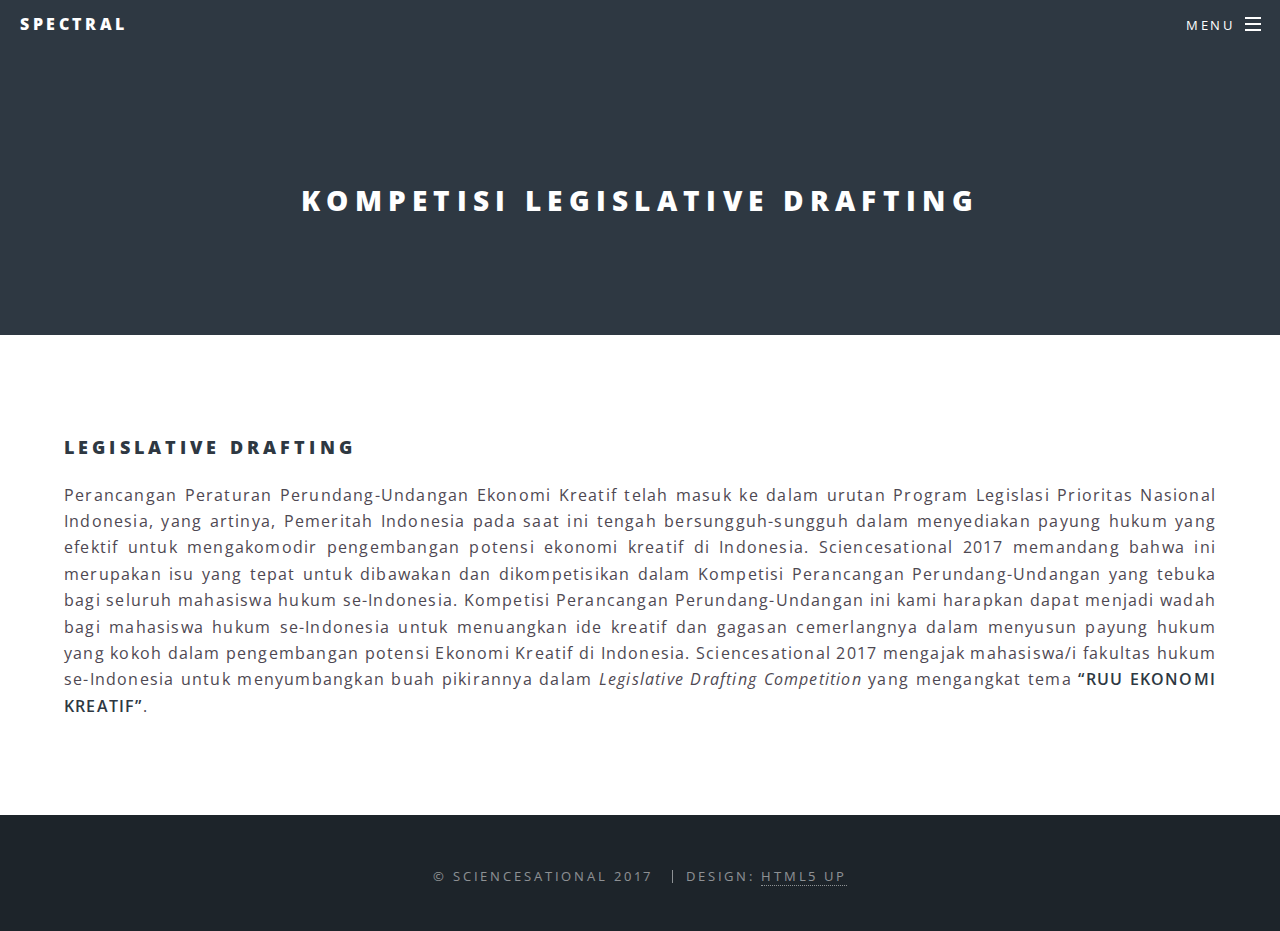
==== kompetisi-1.html @ 20a07da8 "add new" ====
<!DOCTYPE HTML>
<!--
	Spectral by HTML5 UP
	html5up.net | @ajlkn
	Free for personal and commercial use under the CCA 3.0 license (html5up.net/license)
-->
<html>
	<head>
		<title>Generic - Spectral by HTML5 UP</title>
		<meta charset="utf-8" />
		<meta name="viewport" content="width=device-width, initial-scale=1" />
		<!--[if lte IE 8]><script src="assets/js/ie/html5shiv.js"></script><![endif]-->
		<link rel="stylesheet" href="assets/css/main.css" />
		<!--[if lte IE 8]><link rel="stylesheet" href="assets/css/ie8.css" /><![endif]-->
		<!--[if lte IE 9]><link rel="stylesheet" href="assets/css/ie9.css" /><![endif]-->
	</head>
	<body>

		<!-- Page Wrapper -->
			<div id="page-wrapper">

				<!-- Header -->
					<header id="header">
						<h1><a href="index.html">Spectral</a></h1>
						<nav id="nav">
							<ul>
								<li class="special">
									<a href="#menu" class="menuToggle"><span>Menu</span></a>
									<div id="menu">
										<ul>
											<li><a href="index.html">HOME</a></li>
											<li><a href="kompetisi-1.html">LEGISLATIVE DRAFTING COMPETITION</a></li>
											<li><a href="kompetisi-1.html">KOMPETISI KARYA TULIS ILMIAH</a></li>
											<li><a href="seminar.html">SEMINAR HUKUM NASIONAL</a></li>
											<li><a href="registrasi.html">REGISTRATION</a></li>
											
										</ul>
									</div>
								</li>
							</ul>
						</nav>
					</header>

				<!-- Main -->
					<article id="mainKomp1">
						<header>
							<h2>KOMPETISI LEGISLATIVE DRAFTING</h2>
						</header>
						<section class="wrapper style5">
							<div class="inner">

								<h3>LEGISLATIVE DRAFTING</h3>
								<p align="justify">
									Perancangan Peraturan Perundang-Undangan Ekonomi Kreatif telah masuk ke dalam urutan Program Legislasi Prioritas Nasional Indonesia, yang artinya, Pemeritah Indonesia pada saat ini tengah bersungguh-sungguh dalam menyediakan payung hukum yang efektif untuk mengakomodir pengembangan potensi ekonomi kreatif di Indonesia. Sciencesational 2017 memandang bahwa ini merupakan isu yang tepat untuk dibawakan dan dikompetisikan dalam Kompetisi Perancangan Perundang-Undangan yang tebuka bagi seluruh mahasiswa hukum se-Indonesia. Kompetisi Perancangan Perundang-Undangan ini kami harapkan dapat menjadi wadah bagi mahasiswa hukum se-Indonesia untuk menuangkan ide kreatif dan gagasan cemerlangnya dalam menyusun payung hukum yang kokoh dalam pengembangan potensi Ekonomi Kreatif di Indonesia. Sciencesational 2017 mengajak mahasiswa/i fakultas hukum se-Indonesia untuk menyumbangkan buah pikirannya dalam <i>Legislative Drafting Competition</i> yang mengangkat tema <strong>“RUU EKONOMI KREATIF”</strong>.
								</p>

							
							</div>
						</section>
					</article>

				<!-- Footer -->
					<footer id="footer">
						<ul class="copyright">
							<li>&copy; SCIENCESATIONAL 2017</li>
							<li>Design: <a href="http://html5up.net">HTML5 UP</a></li>
						</ul>
					</footer>

			</div>

		<!-- Scripts -->
			<script src="assets/js/jquery.min.js"></script>
			<script src="assets/js/jquery.scrollex.min.js"></script>
			<script src="assets/js/jquery.scrolly.min.js"></script>
			<script src="assets/js/skel.min.js"></script>
			<script src="assets/js/util.js"></script>
			<!--[if lte IE 8]><script src="assets/js/ie/respond.min.js"></script><![endif]-->
			<script src="assets/js/main.js"></script>

	</body>
</html>
---- assets/css/main.css ----
@import url(font-awesome.min.css);
@import url("https://fonts.googleapis.com/css?family=Open+Sans:400,400italic,600,600italic,800,800italic");

/*
	Spectral by HTML5 UP
	html5up.net | @ajlkn
	Free for personal and commercial use under the CCA 3.0 license (html5up.net/license)
*/

/* Reset */

	html, body, div, span, applet, object, iframe, h1, h2, h3, h4, h5, h6, p, blockquote, pre, a, abbr, acronym, address, big, cite, code, del, dfn, em, img, ins, kbd, q, s, samp, small, strike, strong, sub, sup, tt, var, b, u, i, center, dl, dt, dd, ol, ul, li, fieldset, form, label, legend, table, caption, tbody, tfoot, thead, tr, th, td, article, aside, canvas, details, embed, figure, figcaption, footer, header, hgroup, menu, nav, output, ruby, section, summary, time, mark, audio, video {
		margin: 0;
		padding: 0;
		border: 0;
		font-size: 100%;
		font: inherit;
		vertical-align: baseline;
	}

	article, aside, details, figcaption, figure, footer, header, hgroup, menu, nav, section {
		display: block;
	}

	body {
		line-height: 1;
	}

	ol, ul {
		list-style: none;
	}

	blockquote, q {
		quotes: none;
	}

	blockquote:before, blockquote:after, q:before, q:after {
		content: '';
		content: none;
	}

	table {
		border-collapse: collapse;
		border-spacing: 0;
	}

	body {
		-webkit-text-size-adjust: none;
	}

/* Box Model */

	*, *:before, *:after {
		-moz-box-sizing: border-box;
		-webkit-box-sizing: border-box;
		box-sizing: border-box;
	}

/* Grid */

	.row {
		border-bottom: solid 1px transparent;
		-moz-box-sizing: border-box;
		-webkit-box-sizing: border-box;
		box-sizing: border-box;
	}

	.row > * {
		float: left;
		-moz-box-sizing: border-box;
		-webkit-box-sizing: border-box;
		box-sizing: border-box;
	}

	.row:after, .row:before {
		content: '';
		display: block;
		clear: both;
		height: 0;
	}

	.row.uniform > * > :first-child {
		margin-top: 0;
	}

	.row.uniform > * > :last-child {
		margin-bottom: 0;
	}

	.row.\30 \25 > * {
		padding: 0 0 0 0em;
	}

	.row.\30 \25 {
		margin: 0 0 -1px 0em;
	}

	.row.uniform.\30 \25 > * {
		padding: 0em 0 0 0em;
	}

	.row.uniform.\30 \25 {
		margin: 0em 0 -1px 0em;
	}

	.row > * {
		padding: 0 0 0 1.5em;
	}

	.row {
		margin: 0 0 -1px -1.5em;
	}

	.row.uniform > * {
		padding: 1.5em 0 0 1.5em;
	}

	.row.uniform {
		margin: -1.5em 0 -1px -1.5em;
	}

	.row.\32 00\25 > * {
		padding: 0 0 0 3em;
	}

	.row.\32 00\25 {
		margin: 0 0 -1px -3em;
	}

	.row.uniform.\32 00\25 > * {
		padding: 3em 0 0 3em;
	}

	.row.uniform.\32 00\25 {
		margin: -3em 0 -1px -3em;
	}

	.row.\31 50\25 > * {
		padding: 0 0 0 2.25em;
	}

	.row.\31 50\25 {
		margin: 0 0 -1px -2.25em;
	}

	.row.uniform.\31 50\25 > * {
		padding: 2.25em 0 0 2.25em;
	}

	.row.uniform.\31 50\25 {
		margin: -2.25em 0 -1px -2.25em;
	}

	.row.\35 0\25 > * {
		padding: 0 0 0 0.75em;
	}

	.row.\35 0\25 {
		margin: 0 0 -1px -0.75em;
	}

	.row.uniform.\35 0\25 > * {
		padding: 0.75em 0 0 0.75em;
	}

	.row.uniform.\35 0\25 {
		margin: -0.75em 0 -1px -0.75em;
	}

	.row.\32 5\25 > * {
		padding: 0 0 0 0.375em;
	}

	.row.\32 5\25 {
		margin: 0 0 -1px -0.375em;
	}

	.row.uniform.\32 5\25 > * {
		padding: 0.375em 0 0 0.375em;
	}

	.row.uniform.\32 5\25 {
		margin: -0.375em 0 -1px -0.375em;
	}

	.\31 2u, .\31 2u\24 {
		width: 100%;
		clear: none;
		margin-left: 0;
	}

	.\31 1u, .\31 1u\24 {
		width: 91.6666666667%;
		clear: none;
		margin-left: 0;
	}

	.\31 0u, .\31 0u\24 {
		width: 83.3333333333%;
		clear: none;
		margin-left: 0;
	}

	.\39 u, .\39 u\24 {
		width: 75%;
		clear: none;
		margin-left: 0;
	}

	.\38 u, .\38 u\24 {
		width: 66.6666666667%;
		clear: none;
		margin-left: 0;
	}

	.\37 u, .\37 u\24 {
		width: 58.3333333333%;
		clear: none;
		margin-left: 0;
	}

	.\36 u, .\36 u\24 {
		width: 50%;
		clear: none;
		margin-left: 0;
	}

	.\35 u, .\35 u\24 {
		width: 41.6666666667%;
		clear: none;
		margin-left: 0;
	}

	.\34 u, .\34 u\24 {
		width: 33.3333333333%;
		clear: none;
		margin-left: 0;
	}

	.\33 u, .\33 u\24 {
		width: 25%;
		clear: none;
		margin-left: 0;
	}

	.\32 u, .\32 u\24 {
		width: 16.6666666667%;
		clear: none;
		margin-left: 0;
	}

	.\31 u, .\31 u\24 {
		width: 8.3333333333%;
		clear: none;
		margin-left: 0;
	}

	.\31 2u\24 + *,
	.\31 1u\24 + *,
	.\31 0u\24 + *,
	.\39 u\24 + *,
	.\38 u\24 + *,
	.\37 u\24 + *,
	.\36 u\24 + *,
	.\35 u\24 + *,
	.\34 u\24 + *,
	.\33 u\24 + *,
	.\32 u\24 + *,
	.\31 u\24 + * {
		clear: left;
	}

	.\-11u {
		margin-left: 91.66667%;
	}

	.\-10u {
		margin-left: 83.33333%;
	}

	.\-9u {
		margin-left: 75%;
	}

	.\-8u {
		margin-left: 66.66667%;
	}

	.\-7u {
		margin-left: 58.33333%;
	}

	.\-6u {
		margin-left: 50%;
	}

	.\-5u {
		margin-left: 41.66667%;
	}

	.\-4u {
		margin-left: 33.33333%;
	}

	.\-3u {
		margin-left: 25%;
	}

	.\-2u {
		margin-left: 16.66667%;
	}

	.\-1u {
		margin-left: 8.33333%;
	}

	@media screen and (max-width: 1680px) {

		.row > * {
			padding: 0 0 0 1.5em;
		}

		.row {
			margin: 0 0 -1px -1.5em;
		}

		.row.uniform > * {
			padding: 1.5em 0 0 1.5em;
		}

		.row.uniform {
			margin: -1.5em 0 -1px -1.5em;
		}

		.row.\32 00\25 > * {
			padding: 0 0 0 3em;
		}

		.row.\32 00\25 {
			margin: 0 0 -1px -3em;
		}

		.row.uniform.\32 00\25 > * {
			padding: 3em 0 0 3em;
		}

		.row.uniform.\32 00\25 {
			margin: -3em 0 -1px -3em;
		}

		.row.\31 50\25 > * {
			padding: 0 0 0 2.25em;
		}

		.row.\31 50\25 {
			margin: 0 0 -1px -2.25em;
		}

		.row.uniform.\31 50\25 > * {
			padding: 2.25em 0 0 2.25em;
		}

		.row.uniform.\31 50\25 {
			margin: -2.25em 0 -1px -2.25em;
		}

		.row.\35 0\25 > * {
			padding: 0 0 0 0.75em;
		}

		.row.\35 0\25 {
			margin: 0 0 -1px -0.75em;
		}

		.row.uniform.\35 0\25 > * {
			padding: 0.75em 0 0 0.75em;
		}

		.row.uniform.\35 0\25 {
			margin: -0.75em 0 -1px -0.75em;
		}

		.row.\32 5\25 > * {
			padding: 0 0 0 0.375em;
		}

		.row.\32 5\25 {
			margin: 0 0 -1px -0.375em;
		}

		.row.uniform.\32 5\25 > * {
			padding: 0.375em 0 0 0.375em;
		}

		.row.uniform.\32 5\25 {
			margin: -0.375em 0 -1px -0.375em;
		}

		.\31 2u\28xlarge\29, .\31 2u\24\28xlarge\29 {
			width: 100%;
			clear: none;
			margin-left: 0;
		}

		.\31 1u\28xlarge\29, .\31 1u\24\28xlarge\29 {
			width: 91.6666666667%;
			clear: none;
			margin-left: 0;
		}

		.\31 0u\28xlarge\29, .\31 0u\24\28xlarge\29 {
			width: 83.3333333333%;
			clear: none;
			margin-left: 0;
		}

		.\39 u\28xlarge\29, .\39 u\24\28xlarge\29 {
			width: 75%;
			clear: none;
			margin-left: 0;
		}

		.\38 u\28xlarge\29, .\38 u\24\28xlarge\29 {
			width: 66.6666666667%;
			clear: none;
			margin-left: 0;
		}

		.\37 u\28xlarge\29, .\37 u\24\28xlarge\29 {
			width: 58.3333333333%;
			clear: none;
			margin-left: 0;
		}

		.\36 u\28xlarge\29, .\36 u\24\28xlarge\29 {
			width: 50%;
			clear: none;
			margin-left: 0;
		}

		.\35 u\28xlarge\29, .\35 u\24\28xlarge\29 {
			width: 41.6666666667%;
			clear: none;
			margin-left: 0;
		}

		.\34 u\28xlarge\29, .\34 u\24\28xlarge\29 {
			width: 33.3333333333%;
			clear: none;
			margin-left: 0;
		}

		.\33 u\28xlarge\29, .\33 u\24\28xlarge\29 {
			width: 25%;
			clear: none;
			margin-left: 0;
		}

		.\32 u\28xlarge\29, .\32 u\24\28xlarge\29 {
			width: 16.6666666667%;
			clear: none;
			margin-left: 0;
		}

		.\31 u\28xlarge\29, .\31 u\24\28xlarge\29 {
			width: 8.3333333333%;
			clear: none;
			margin-left: 0;
		}

		.\31 2u\24\28xlarge\29 + *,
		.\31 1u\24\28xlarge\29 + *,
		.\31 0u\24\28xlarge\29 + *,
		.\39 u\24\28xlarge\29 + *,
		.\38 u\24\28xlarge\29 + *,
		.\37 u\24\28xlarge\29 + *,
		.\36 u\24\28xlarge\29 + *,
		.\35 u\24\28xlarge\29 + *,
		.\34 u\24\28xlarge\29 + *,
		.\33 u\24\28xlarge\29 + *,
		.\32 u\24\28xlarge\29 + *,
		.\31 u\24\28xlarge\29 + * {
			clear: left;
		}

		.\-11u\28xlarge\29 {
			margin-left: 91.66667%;
		}

		.\-10u\28xlarge\29 {
			margin-left: 83.33333%;
		}

		.\-9u\28xlarge\29 {
			margin-left: 75%;
		}

		.\-8u\28xlarge\29 {
			margin-left: 66.66667%;
		}

		.\-7u\28xlarge\29 {
			margin-left: 58.33333%;
		}

		.\-6u\28xlarge\29 {
			margin-left: 50%;
		}

		.\-5u\28xlarge\29 {
			margin-left: 41.66667%;
		}

		.\-4u\28xlarge\29 {
			margin-left: 33.33333%;
		}

		.\-3u\28xlarge\29 {
			margin-left: 25%;
		}

		.\-2u\28xlarge\29 {
			margin-left: 16.66667%;
		}

		.\-1u\28xlarge\29 {
			margin-left: 8.33333%;
		}

	}

	@media screen and (max-width: 1280px) {

		.row > * {
			padding: 0 0 0 1.5em;
		}

		.row {
			margin: 0 0 -1px -1.5em;
		}

		.row.uniform > * {
			padding: 1.5em 0 0 1.5em;
		}

		.row.uniform {
			margin: -1.5em 0 -1px -1.5em;
		}

		.row.\32 00\25 > * {
			padding: 0 0 0 3em;
		}

		.row.\32 00\25 {
			margin: 0 0 -1px -3em;
		}

		.row.uniform.\32 00\25 > * {
			padding: 3em 0 0 3em;
		}

		.row.uniform.\32 00\25 {
			margin: -3em 0 -1px -3em;
		}

		.row.\31 50\25 > * {
			padding: 0 0 0 2.25em;
		}

		.row.\31 50\25 {
			margin: 0 0 -1px -2.25em;
		}

		.row.uniform.\31 50\25 > * {
			padding: 2.25em 0 0 2.25em;
		}

		.row.uniform.\31 50\25 {
			margin: -2.25em 0 -1px -2.25em;
		}

		.row.\35 0\25 > * {
			padding: 0 0 0 0.75em;
		}

		.row.\35 0\25 {
			margin: 0 0 -1px -0.75em;
		}

		.row.uniform.\35 0\25 > * {
			padding: 0.75em 0 0 0.75em;
		}

		.row.uniform.\35 0\25 {
			margin: -0.75em 0 -1px -0.75em;
		}

		.row.\32 5\25 > * {
			padding: 0 0 0 0.375em;
		}

		.row.\32 5\25 {
			margin: 0 0 -1px -0.375em;
		}

		.row.uniform.\32 5\25 > * {
			padding: 0.375em 0 0 0.375em;
		}

		.row.uniform.\32 5\25 {
			margin: -0.375em 0 -1px -0.375em;
		}

		.\31 2u\28large\29, .\31 2u\24\28large\29 {
			width: 100%;
			clear: none;
			margin-left: 0;
		}

		.\31 1u\28large\29, .\31 1u\24\28large\29 {
			width: 91.6666666667%;
			clear: none;
			margin-left: 0;
		}

		.\31 0u\28large\29, .\31 0u\24\28large\29 {
			width: 83.3333333333%;
			clear: none;
			margin-left: 0;
		}

		.\39 u\28large\29, .\39 u\24\28large\29 {
			width: 75%;
			clear: none;
			margin-left: 0;
		}

		.\38 u\28large\29, .\38 u\24\28large\29 {
			width: 66.6666666667%;
			clear: none;
			margin-left: 0;
		}

		.\37 u\28large\29, .\37 u\24\28large\29 {
			width: 58.3333333333%;
			clear: none;
			margin-left: 0;
		}

		.\36 u\28large\29, .\36 u\24\28large\29 {
			width: 50%;
			clear: none;
			margin-left: 0;
		}

		.\35 u\28large\29, .\35 u\24\28large\29 {
			width: 41.6666666667%;
			clear: none;
			margin-left: 0;
		}

		.\34 u\28large\29, .\34 u\24\28large\29 {
			width: 33.3333333333%;
			clear: none;
			margin-left: 0;
		}

		.\33 u\28large\29, .\33 u\24\28large\29 {
			width: 25%;
			clear: none;
			margin-left: 0;
		}

		.\32 u\28large\29, .\32 u\24\28large\29 {
			width: 16.6666666667%;
			clear: none;
			margin-left: 0;
		}

		.\31 u\28large\29, .\31 u\24\28large\29 {
			width: 8.3333333333%;
			clear: none;
			margin-left: 0;
		}

		.\31 2u\24\28large\29 + *,
		.\31 1u\24\28large\29 + *,
		.\31 0u\24\28large\29 + *,
		.\39 u\24\28large\29 + *,
		.\38 u\24\28large\29 + *,
		.\37 u\24\28large\29 + *,
		.\36 u\24\28large\29 + *,
		.\35 u\24\28large\29 + *,
		.\34 u\24\28large\29 + *,
		.\33 u\24\28large\29 + *,
		.\32 u\24\28large\29 + *,
		.\31 u\24\28large\29 + * {
			clear: left;
		}

		.\-11u\28large\29 {
			margin-left: 91.66667%;
		}

		.\-10u\28large\29 {
			margin-left: 83.33333%;
		}

		.\-9u\28large\29 {
			margin-left: 75%;
		}

		.\-8u\28large\29 {
			margin-left: 66.66667%;
		}

		.\-7u\28large\29 {
			margin-left: 58.33333%;
		}

		.\-6u\28large\29 {
			margin-left: 50%;
		}

		.\-5u\28large\29 {
			margin-left: 41.66667%;
		}

		.\-4u\28large\29 {
			margin-left: 33.33333%;
		}

		.\-3u\28large\29 {
			margin-left: 25%;
		}

		.\-2u\28large\29 {
			margin-left: 16.66667%;
		}

		.\-1u\28large\29 {
			margin-left: 8.33333%;
		}

	}

	@media screen and (max-width: 980px) {

		.row > * {
			padding: 0 0 0 1.5em;
		}

		.row {
			margin: 0 0 -1px -1.5em;
		}

		.row.uniform > * {
			padding: 1.5em 0 0 1.5em;
		}

		.row.uniform {
			margin: -1.5em 0 -1px -1.5em;
		}

		.row.\32 00\25 > * {
			padding: 0 0 0 3em;
		}

		.row.\32 00\25 {
			margin: 0 0 -1px -3em;
		}

		.row.uniform.\32 00\25 > * {
			padding: 3em 0 0 3em;
		}

		.row.uniform.\32 00\25 {
			margin: -3em 0 -1px -3em;
		}

		.row.\31 50\25 > * {
			padding: 0 0 0 2.25em;
		}

		.row.\31 50\25 {
			margin: 0 0 -1px -2.25em;
		}

		.row.uniform.\31 50\25 > * {
			padding: 2.25em 0 0 2.25em;
		}

		.row.uniform.\31 50\25 {
			margin: -2.25em 0 -1px -2.25em;
		}

		.row.\35 0\25 > * {
			padding: 0 0 0 0.75em;
		}

		.row.\35 0\25 {
			margin: 0 0 -1px -0.75em;
		}

		.row.uniform.\35 0\25 > * {
			padding: 0.75em 0 0 0.75em;
		}

		.row.uniform.\35 0\25 {
			margin: -0.75em 0 -1px -0.75em;
		}

		.row.\32 5\25 > * {
			padding: 0 0 0 0.375em;
		}

		.row.\32 5\25 {
			margin: 0 0 -1px -0.375em;
		}

		.row.uniform.\32 5\25 > * {
			padding: 0.375em 0 0 0.375em;
		}

		.row.uniform.\32 5\25 {
			margin: -0.375em 0 -1px -0.375em;
		}

		.\31 2u\28medium\29, .\31 2u\24\28medium\29 {
			width: 100%;
			clear: none;
			margin-left: 0;
		}

		.\31 1u\28medium\29, .\31 1u\24\28medium\29 {
			width: 91.6666666667%;
			clear: none;
			margin-left: 0;
		}

		.\31 0u\28medium\29, .\31 0u\24\28medium\29 {
			width: 83.3333333333%;
			clear: none;
			margin-left: 0;
		}

		.\39 u\28medium\29, .\39 u\24\28medium\29 {
			width: 75%;
			clear: none;
			margin-left: 0;
		}

		.\38 u\28medium\29, .\38 u\24\28medium\29 {
			width: 66.6666666667%;
			clear: none;
			margin-left: 0;
		}

		.\37 u\28medium\29, .\37 u\24\28medium\29 {
			width: 58.3333333333%;
			clear: none;
			margin-left: 0;
		}

		.\36 u\28medium\29, .\36 u\24\28medium\29 {
			width: 50%;
			clear: none;
			margin-left: 0;
		}

		.\35 u\28medium\29, .\35 u\24\28medium\29 {
			width: 41.6666666667%;
			clear: none;
			margin-left: 0;
		}

		.\34 u\28medium\29, .\34 u\24\28medium\29 {
			width: 33.3333333333%;
			clear: none;
			margin-left: 0;
		}

		.\33 u\28medium\29, .\33 u\24\28medium\29 {
			width: 25%;
			clear: none;
			margin-left: 0;
		}

		.\32 u\28medium\29, .\32 u\24\28medium\29 {
			width: 16.6666666667%;
			clear: none;
			margin-left: 0;
		}

		.\31 u\28medium\29, .\31 u\24\28medium\29 {
			width: 8.3333333333%;
			clear: none;
			margin-left: 0;
		}

		.\31 2u\24\28medium\29 + *,
		.\31 1u\24\28medium\29 + *,
		.\31 0u\24\28medium\29 + *,
		.\39 u\24\28medium\29 + *,
		.\38 u\24\28medium\29 + *,
		.\37 u\24\28medium\29 + *,
		.\36 u\24\28medium\29 + *,
		.\35 u\24\28medium\29 + *,
		.\34 u\24\28medium\29 + *,
		.\33 u\24\28medium\29 + *,
		.\32 u\24\28medium\29 + *,
		.\31 u\24\28medium\29 + * {
			clear: left;
		}

		.\-11u\28medium\29 {
			margin-left: 91.66667%;
		}

		.\-10u\28medium\29 {
			margin-left: 83.33333%;
		}

		.\-9u\28medium\29 {
			margin-left: 75%;
		}

		.\-8u\28medium\29 {
			margin-left: 66.66667%;
		}

		.\-7u\28medium\29 {
			margin-left: 58.33333%;
		}

		.\-6u\28medium\29 {
			margin-left: 50%;
		}

		.\-5u\28medium\29 {
			margin-left: 41.66667%;
		}

		.\-4u\28medium\29 {
			margin-left: 33.33333%;
		}

		.\-3u\28medium\29 {
			margin-left: 25%;
		}

		.\-2u\28medium\29 {
			margin-left: 16.66667%;
		}

		.\-1u\28medium\29 {
			margin-left: 8.33333%;
		}

	}

	@media screen and (max-width: 736px) {

		.row > * {
			padding: 0 0 0 1.5em;
		}

		.row {
			margin: 0 0 -1px -1.5em;
		}

		.row.uniform > * {
			padding: 1.5em 0 0 1.5em;
		}

		.row.uniform {
			margin: -1.5em 0 -1px -1.5em;
		}

		.row.\32 00\25 > * {
			padding: 0 0 0 3em;
		}

		.row.\32 00\25 {
			margin: 0 0 -1px -3em;
		}

		.row.uniform.\32 00\25 > * {
			padding: 3em 0 0 3em;
		}

		.row.uniform.\32 00\25 {
			margin: -3em 0 -1px -3em;
		}

		.row.\31 50\25 > * {
			padding: 0 0 0 2.25em;
		}

		.row.\31 50\25 {
			margin: 0 0 -1px -2.25em;
		}

		.row.uniform.\31 50\25 > * {
			padding: 2.25em 0 0 2.25em;
		}

		.row.uniform.\31 50\25 {
			margin: -2.25em 0 -1px -2.25em;
		}

		.row.\35 0\25 > * {
			padding: 0 0 0 0.75em;
		}

		.row.\35 0\25 {
			margin: 0 0 -1px -0.75em;
		}

		.row.uniform.\35 0\25 > * {
			padding: 0.75em 0 0 0.75em;
		}

		.row.uniform.\35 0\25 {
			margin: -0.75em 0 -1px -0.75em;
		}

		.row.\32 5\25 > * {
			padding: 0 0 0 0.375em;
		}

		.row.\32 5\25 {
			margin: 0 0 -1px -0.375em;
		}

		.row.uniform.\32 5\25 > * {
			padding: 0.375em 0 0 0.375em;
		}

		.row.uniform.\32 5\25 {
			margin: -0.375em 0 -1px -0.375em;
		}

		.\31 2u\28small\29, .\31 2u\24\28small\29 {
			width: 100%;
			clear: none;
			margin-left: 0;
		}

		.\31 1u\28small\29, .\31 1u\24\28small\29 {
			width: 91.6666666667%;
			clear: none;
			margin-left: 0;
		}

		.\31 0u\28small\29, .\31 0u\24\28small\29 {
			width: 83.3333333333%;
			clear: none;
			margin-left: 0;
		}

		.\39 u\28small\29, .\39 u\24\28small\29 {
			width: 75%;
			clear: none;
			margin-left: 0;
		}

		.\38 u\28small\29, .\38 u\24\28small\29 {
			width: 66.6666666667%;
			clear: none;
			margin-left: 0;
		}

		.\37 u\28small\29, .\37 u\24\28small\29 {
			width: 58.3333333333%;
			clear: none;
			margin-left: 0;
		}

		.\36 u\28small\29, .\36 u\24\28small\29 {
			width: 50%;
			clear: none;
			margin-left: 0;
		}

		.\35 u\28small\29, .\35 u\24\28small\29 {
			width: 41.6666666667%;
			clear: none;
			margin-left: 0;
		}

		.\34 u\28small\29, .\34 u\24\28small\29 {
			width: 33.3333333333%;
			clear: none;
			margin-left: 0;
		}

		.\33 u\28small\29, .\33 u\24\28small\29 {
			width: 25%;
			clear: none;
			margin-left: 0;
		}

		.\32 u\28small\29, .\32 u\24\28small\29 {
			width: 16.6666666667%;
			clear: none;
			margin-left: 0;
		}

		.\31 u\28small\29, .\31 u\24\28small\29 {
			width: 8.3333333333%;
			clear: none;
			margin-left: 0;
		}

		.\31 2u\24\28small\29 + *,
		.\31 1u\24\28small\29 + *,
		.\31 0u\24\28small\29 + *,
		.\39 u\24\28small\29 + *,
		.\38 u\24\28small\29 + *,
		.\37 u\24\28small\29 + *,
		.\36 u\24\28small\29 + *,
		.\35 u\24\28small\29 + *,
		.\34 u\24\28small\29 + *,
		.\33 u\24\28small\29 + *,
		.\32 u\24\28small\29 + *,
		.\31 u\24\28small\29 + * {
			clear: left;
		}

		.\-11u\28small\29 {
			margin-left: 91.66667%;
		}

		.\-10u\28small\29 {
			margin-left: 83.33333%;
		}

		.\-9u\28small\29 {
			margin-left: 75%;
		}

		.\-8u\28small\29 {
			margin-left: 66.66667%;
		}

		.\-7u\28small\29 {
			margin-left: 58.33333%;
		}

		.\-6u\28small\29 {
			margin-left: 50%;
		}

		.\-5u\28small\29 {
			margin-left: 41.66667%;
		}

		.\-4u\28small\29 {
			margin-left: 33.33333%;
		}

		.\-3u\28small\29 {
			margin-left: 25%;
		}

		.\-2u\28small\29 {
			margin-left: 16.66667%;
		}

		.\-1u\28small\29 {
			margin-left: 8.33333%;
		}

	}

	@media screen and (max-width: 480px) {

		.row > * {
			padding: 0 0 0 1.5em;
		}

		.row {
			margin: 0 0 -1px -1.5em;
		}

		.row.uniform > * {
			padding: 1.5em 0 0 1.5em;
		}

		.row.uniform {
			margin: -1.5em 0 -1px -1.5em;
		}

		.row.\32 00\25 > * {
			padding: 0 0 0 3em;
		}

		.row.\32 00\25 {
			margin: 0 0 -1px -3em;
		}

		.row.uniform.\32 00\25 > * {
			padding: 3em 0 0 3em;
		}

		.row.uniform.\32 00\25 {
			margin: -3em 0 -1px -3em;
		}

		.row.\31 50\25 > * {
			padding: 0 0 0 2.25em;
		}

		.row.\31 50\25 {
			margin: 0 0 -1px -2.25em;
		}

		.row.uniform.\31 50\25 > * {
			padding: 2.25em 0 0 2.25em;
		}

		.row.uniform.\31 50\25 {
			margin: -2.25em 0 -1px -2.25em;
		}

		.row.\35 0\25 > * {
			padding: 0 0 0 0.75em;
		}

		.row.\35 0\25 {
			margin: 0 0 -1px -0.75em;
		}

		.row.uniform.\35 0\25 > * {
			padding: 0.75em 0 0 0.75em;
		}

		.row.uniform.\35 0\25 {
			margin: -0.75em 0 -1px -0.75em;
		}

		.row.\32 5\25 > * {
			padding: 0 0 0 0.375em;
		}

		.row.\32 5\25 {
			margin: 0 0 -1px -0.375em;
		}

		.row.uniform.\32 5\25 > * {
			padding: 0.375em 0 0 0.375em;
		}

		.row.uniform.\32 5\25 {
			margin: -0.375em 0 -1px -0.375em;
		}

		.\31 2u\28xsmall\29, .\31 2u\24\28xsmall\29 {
			width: 100%;
			clear: none;
			margin-left: 0;
		}

		.\31 1u\28xsmall\29, .\31 1u\24\28xsmall\29 {
			width: 91.6666666667%;
			clear: none;
			margin-left: 0;
		}

		.\31 0u\28xsmall\29, .\31 0u\24\28xsmall\29 {
			width: 83.3333333333%;
			clear: none;
			margin-left: 0;
		}

		.\39 u\28xsmall\29, .\39 u\24\28xsmall\29 {
			width: 75%;
			clear: none;
			margin-left: 0;
		}

		.\38 u\28xsmall\29, .\38 u\24\28xsmall\29 {
			width: 66.6666666667%;
			clear: none;
			margin-left: 0;
		}

		.\37 u\28xsmall\29, .\37 u\24\28xsmall\29 {
			width: 58.3333333333%;
			clear: none;
			margin-left: 0;
		}

		.\36 u\28xsmall\29, .\36 u\24\28xsmall\29 {
			width: 50%;
			clear: none;
			margin-left: 0;
		}

		.\35 u\28xsmall\29, .\35 u\24\28xsmall\29 {
			width: 41.6666666667%;
			clear: none;
			margin-left: 0;
		}

		.\34 u\28xsmall\29, .\34 u\24\28xsmall\29 {
			width: 33.3333333333%;
			clear: none;
			margin-left: 0;
		}

		.\33 u\28xsmall\29, .\33 u\24\28xsmall\29 {
			width: 25%;
			clear: none;
			margin-left: 0;
		}

		.\32 u\28xsmall\29, .\32 u\24\28xsmall\29 {
			width: 16.6666666667%;
			clear: none;
			margin-left: 0;
		}

		.\31 u\28xsmall\29, .\31 u\24\28xsmall\29 {
			width: 8.3333333333%;
			clear: none;
			margin-left: 0;
		}

		.\31 2u\24\28xsmall\29 + *,
		.\31 1u\24\28xsmall\29 + *,
		.\31 0u\24\28xsmall\29 + *,
		.\39 u\24\28xsmall\29 + *,
		.\38 u\24\28xsmall\29 + *,
		.\37 u\24\28xsmall\29 + *,
		.\36 u\24\28xsmall\29 + *,
		.\35 u\24\28xsmall\29 + *,
		.\34 u\24\28xsmall\29 + *,
		.\33 u\24\28xsmall\29 + *,
		.\32 u\24\28xsmall\29 + *,
		.\31 u\24\28xsmall\29 + * {
			clear: left;
		}

		.\-11u\28xsmall\29 {
			margin-left: 91.66667%;
		}

		.\-10u\28xsmall\29 {
			margin-left: 83.33333%;
		}

		.\-9u\28xsmall\29 {
			margin-left: 75%;
		}

		.\-8u\28xsmall\29 {
			margin-left: 66.66667%;
		}

		.\-7u\28xsmall\29 {
			margin-left: 58.33333%;
		}

		.\-6u\28xsmall\29 {
			margin-left: 50%;
		}

		.\-5u\28xsmall\29 {
			margin-left: 41.66667%;
		}

		.\-4u\28xsmall\29 {
			margin-left: 33.33333%;
		}

		.\-3u\28xsmall\29 {
			margin-left: 25%;
		}

		.\-2u\28xsmall\29 {
			margin-left: 16.66667%;
		}

		.\-1u\28xsmall\29 {
			margin-left: 8.33333%;
		}

	}

/* Basic */

	@-ms-viewport {
		width: device-width;
	}

	body {
		background: #2e3842;
	}

		body.is-loading *, body.is-loading *:before, body.is-loading *:after {
			-moz-animation: none !important;
			-webkit-animation: none !important;
			-ms-animation: none !important;
			animation: none !important;
			-moz-transition: none !important;
			-webkit-transition: none !important;
			-ms-transition: none !important;
			transition: none !important;
		}

	body, input, select, textarea {
		color: #fff;
		font-family: "Open Sans", Helvetica, sans-serif;
		font-size: 15pt;
		font-weight: 400;
		letter-spacing: 0.075em;
		line-height: 1.65em;
	}

		@media screen and (max-width: 1680px) {

			body, input, select, textarea {
				font-size: 13pt;
			}

		}

		@media screen and (max-width: 1280px) {

			body, input, select, textarea {
				font-size: 12pt;
			}

		}

		@media screen and (max-width: 736px) {

			body, input, select, textarea {
				font-size: 11pt;
				letter-spacing: 0.0375em;
			}

		}

	a {
		-moz-transition: color 0.2s ease, border-bottom-color 0.2s ease;
		-webkit-transition: color 0.2s ease, border-bottom-color 0.2s ease;
		-ms-transition: color 0.2s ease, border-bottom-color 0.2s ease;
		transition: color 0.2s ease, border-bottom-color 0.2s ease;
		border-bottom: dotted 1px;
		color: inherit;
		text-decoration: none;
	}

		a:hover {
			border-bottom-color: transparent;
		}

	strong, b {
		color: #fff;
		font-weight: 600;
	}

	em, i {
		font-style: italic;
	}

	p {
		margin: 0 0 2em 0;
	}

	h1, h2, h3, h4, h5, h6 {
		color: #fff;
		font-weight: 800;
		letter-spacing: 0.225em;
		line-height: 1em;
		margin: 0 0 1em 0;
		text-transform: uppercase;
	}

		h1 a, h2 a, h3 a, h4 a, h5 a, h6 a {
			color: inherit;
			text-decoration: none;
		}

	h2 {
		font-size: 1.35em;
		line-height: 1.75em;
	}

		@media screen and (max-width: 736px) {

			h2 {
				font-size: 1.1em;
				line-height: 1.65em;
			}

		}

	h3 {
		font-size: 1.15em;
		line-height: 1.75em;
	}

		@media screen and (max-width: 736px) {

			h3 {
				font-size: 1em;
				line-height: 1.65em;
			}

		}

	h4 {
		font-size: 1em;
		line-height: 1.5em;
	}

	h5 {
		font-size: 0.8em;
		line-height: 1.5em;
	}

	h6 {
		font-size: 0.7em;
		line-height: 1.5em;
	}

	sub {
		font-size: 0.8em;
		position: relative;
		top: 0.5em;
	}

	sup {
		font-size: 0.8em;
		position: relative;
		top: -0.5em;
	}

	hr {
		border: 0;
		border-bottom: solid 2px #fff;
		margin: 3em 0;
	}

		hr.major {
			margin: 4.5em 0;
		}

	blockquote {
		border-left: solid 4px #fff;
		font-style: italic;
		margin: 0 0 2em 0;
		padding: 0.5em 0 0.5em 2em;
	}

	code {
		background: rgba(144, 144, 144, 0.25);
		border-radius: 3px;
		font-family: "Courier New", monospace;
		font-size: 0.9em;
		letter-spacing: 0;
		margin: 0 0.25em;
		padding: 0.25em 0.65em;
	}

	pre {
		-webkit-overflow-scrolling: touch;
		font-family: "Courier New", monospace;
		font-size: 0.9em;
		margin: 0 0 2em 0;
	}

		pre code {
			display: block;
			line-height: 1.75em;
			padding: 1em 1.5em;
			overflow-x: auto;
		}

	.align-left {
		text-align: left;
	}

	.align-center {
		text-align: center;
	}

	.align-right {
		text-align: right;
	}

/* Section/Article */

	section.special, article.special {
		text-align: center;
	}

	header p {
		color: rgba(255, 255, 255, 0.5);
		position: relative;
		top: -0.25em;
	}

	header h3 + p {
		font-size: 1.1em;
	}

	header h4 + p,
	header h5 + p,
	header h6 + p {
		font-size: 0.9em;
	}

	header.major {
		margin: 0 0 3.5em 0;
	}

		header.major h2, header.major h3, header.major h4, header.major h5, header.major h6 {
			border-bottom: solid 2px #fff;
			display: inline-block;
			padding-bottom: 1em;
			position: relative;
		}

			header.major h2:after, header.major h3:after, header.major h4:after, header.major h5:after, header.major h6:after {
				content: '';
				display: block;
				height: 1px;
			}

		header.major p {
			color: #fff;
			top: 0;
		}

		@media screen and (max-width: 736px) {

			header.major {
				margin: 0 0 2em 0;
			}

		}

	@media screen and (max-width: 980px) {

		header br {
			display: none;
		}

	}

/* Form */

	form {
		margin: 0 0 2em 0;
	}

	label {
		color: #fff;
		display: block;
		font-size: 0.9em;
		font-weight: 600;
		margin: 0 0 1em 0;
	}

	input[type="text"],
	input[type="password"],
	input[type="email"],
	select,
	textarea {
		-moz-appearance: none;
		-webkit-appearance: none;
		-ms-appearance: none;
		appearance: none;
		background: rgba(144, 144, 144, 0.25);
		border-radius: 3px;
		border: none;
		color: inherit;
		display: block;
		outline: 0;
		padding: 0 1em;
		text-decoration: none;
		width: 100%;
	}

		input[type="text"]:invalid,
		input[type="password"]:invalid,
		input[type="email"]:invalid,
		select:invalid,
		textarea:invalid {
			box-shadow: none;
		}

		input[type="text"]:focus,
		input[type="password"]:focus,
		input[type="email"]:focus,
		select:focus,
		textarea:focus {
			box-shadow: 0 0 0 2px #21b2a6;
		}

	.select-wrapper {
		text-decoration: none;
		display: block;
		position: relative;
	}

		.select-wrapper:before {
			-moz-osx-font-smoothing: grayscale;
			-webkit-font-smoothing: antialiased;
			font-family: FontAwesome;
			font-style: normal;
			font-weight: normal;
			text-transform: none !important;
		}

		.select-wrapper:before {
			-moz-pointer-events: none;
			-webkit-pointer-events: none;
			-ms-pointer-events: none;
			pointer-events: none;
			color: #fff;
			content: '\f078';
			display: block;
			height: 2.75em;
			line-height: 2.75em;
			position: absolute;
			right: 0;
			text-align: center;
			top: 0;
			width: 2.75em;
		}

		.select-wrapper select::-ms-expand {
			display: none;
		}

	input[type="text"],
	input[type="password"],
	input[type="email"],
	select {
		height: 2.75em;
	}

	textarea {
		padding: 0.75em 1em;
	}

	input[type="checkbox"],
	input[type="radio"] {
		-moz-appearance: none;
		-webkit-appearance: none;
		-ms-appearance: none;
		appearance: none;
		display: block;
		float: left;
		margin-right: -2em;
		opacity: 0;
		width: 1em;
		z-index: -1;
	}

		input[type="checkbox"] + label,
		input[type="radio"] + label {
			text-decoration: none;
			color: #fff;
			cursor: pointer;
			display: inline-block;
			font-size: 1em;
			font-weight: 400;
			padding-left: 2.4em;
			padding-right: 0.75em;
			position: relative;
		}

			input[type="checkbox"] + label:before,
			input[type="radio"] + label:before {
				-moz-osx-font-smoothing: grayscale;
				-webkit-font-smoothing: antialiased;
				font-family: FontAwesome;
				font-style: normal;
				font-weight: normal;
				text-transform: none !important;
			}

			input[type="checkbox"] + label:before,
			input[type="radio"] + label:before {
				background: rgba(144, 144, 144, 0.25);
				border-radius: 3px;
				content: '';
				display: inline-block;
				height: 1.65em;
				left: 0;
				line-height: 1.58125em;
				position: absolute;
				text-align: center;
				top: 0;
				width: 1.65em;
			}

		input[type="checkbox"]:checked + label:before,
		input[type="radio"]:checked + label:before {
			background: #2e3842;
			color: #fff;
			content: '\f00c';
		}

		input[type="checkbox"]:focus + label:before,
		input[type="radio"]:focus + label:before {
			box-shadow: 0 0 0 2px #21b2a6;
		}

	input[type="checkbox"] + label:before {
		border-radius: 3px;
	}

	input[type="radio"] + label:before {
		border-radius: 100%;
	}

	::-webkit-input-placeholder {
		color: rgba(255, 255, 255, 0.5) !important;
		opacity: 1.0;
	}

	:-moz-placeholder {
		color: rgba(255, 255, 255, 0.5) !important;
		opacity: 1.0;
	}

	::-moz-placeholder {
		color: rgba(255, 255, 255, 0.5) !important;
		opacity: 1.0;
	}

	:-ms-input-placeholder {
		color: rgba(255, 255, 255, 0.5) !important;
		opacity: 1.0;
	}

	.formerize-placeholder {
		color: rgba(255, 255, 255, 0.5) !important;
		opacity: 1.0;
	}

/* Box */

	.box {
		border-radius: 3px;
		border: solid 2px #fff;
		margin-bottom: 2em;
		padding: 1.5em;
	}

		.box > :last-child,
		.box > :last-child > :last-child,
		.box > :last-child > :last-child > :last-child {
			margin-bottom: 0;
		}

		.box.alt {
			border: 0;
			border-radius: 0;
			padding: 0;
		}

/* Icon */

	.icon {
		text-decoration: none;
		border-bottom: none;
		position: relative;
	}

		.icon:before {
			-moz-osx-font-smoothing: grayscale;
			-webkit-font-smoothing: antialiased;
			font-family: FontAwesome;
			font-style: normal;
			font-weight: normal;
			text-transform: none !important;
		}

		.icon > .label {
			display: none;
		}

		.icon.major {
			-moz-transform: rotate(-45deg);
			-webkit-transform: rotate(-45deg);
			-ms-transform: rotate(-45deg);
			transform: rotate(-45deg);
			border-radius: 3px;
			border: solid 2px #fff;
			display: inline-block;
			font-size: 1.35em;
			height: calc(3em + 2px);
			line-height: 3em;
			text-align: center;
			width: calc(3em + 2px);
		}

			.icon.major:before {
				-moz-transform: rotate(45deg);
				-webkit-transform: rotate(45deg);
				-ms-transform: rotate(45deg);
				transform: rotate(45deg);
				display: inline-block;
				font-size: 1.5em;
			}

			@media screen and (max-width: 736px) {

				.icon.major {
					font-size: 1em;
				}

			}

		.icon.style1 {
			color: #00ffcc;
		}

		.icon.style2 {
			color: #00f0ff;
		}

		.icon.style3 {
			color: #76ddff;
		}

/* Image */

	.image {
		border-radius: 3px;
		border: 0;
		display: inline-block;
		position: relative;
	}

		.image img {
			border-radius: 3px;
			display: block;
		}

		.image.left {
			float: left;
			margin: 0 2em 2em 0;
			top: 0.25em;
		}

		.image.right {
			float: right;
			margin: 0 0 2em 2em;
			top: 0.25em;
		}

		.image.left, .image.right {
			max-width: 40%;
		}

			.image.left img, .image.right img {
				width: 100%;
			}

		.image.fit {
			display: block;
			margin: 0 0 2em 0;
			width: 100%;
		}

			.image.fit img {
				width: 100%;
			}

/* List */

	ol {
		list-style: decimal;
		margin: 0 0 2em 0;
		padding-left: 1.25em;
	}

		ol li {
			padding-left: 0.25em;
		}

	ul {
		list-style: disc;
		margin: 0 0 2em 0;
		padding-left: 1em;
	}

		ul li {
			padding-left: 0.5em;
		}

		ul.alt {
			list-style: none;
			padding-left: 0;
		}

			ul.alt li {
				border-top: solid 1px #fff;
				padding: 0.5em 0;
			}

				ul.alt li:first-child {
					border-top: 0;
					padding-top: 0;
				}

		ul.icons {
			cursor: default;
			list-style: none;
			padding-left: 0;
		}

			ul.icons li {
				display: inline-block;
				padding: 0 1em 0 0;
			}

				ul.icons li:last-child {
					padding-right: 0 !important;
				}

			ul.icons.major {
				padding: 1em 0;
			}

				ul.icons.major li {
					padding-right: 3.5em;
				}

					@media screen and (max-width: 736px) {

						ul.icons.major li {
							padding: 0 1em !important;
						}

					}

		ul.actions {
			cursor: default;
			list-style: none;
			padding-left: 0;
		}

			ul.actions li {
				display: inline-block;
				padding: 0 1.5em 0 0;
				vertical-align: middle;
			}

				ul.actions li:last-child {
					padding-right: 0;
				}

			ul.actions.small li {
				padding: 0 0.75em 0 0;
			}

			ul.actions.vertical li {
				display: block;
				padding: 1.5em 0 0 0;
			}

				ul.actions.vertical li:first-child {
					padding-top: 0;
				}

				ul.actions.vertical li > * {
					margin-bottom: 0;
				}

			ul.actions.vertical.small li {
				padding: 0.75em 0 0 0;
			}

				ul.actions.vertical.small li:first-child {
					padding-top: 0;
				}

			ul.actions.fit {
				display: table;
				margin-left: -1.5em;
				padding: 0;
				table-layout: fixed;
				width: calc(100% + 1.5em);
			}

				ul.actions.fit li {
					display: table-cell;
					padding: 0 0 0 1.5em;
				}

					ul.actions.fit li > * {
						margin-bottom: 0;
					}

				ul.actions.fit.small {
					margin-left: -0.75em;
					width: calc(100% + 0.75em);
				}

					ul.actions.fit.small li {
						padding: 0 0 0 0.75em;
					}

			@media screen and (max-width: 736px) {

				ul.actions li {
					display: block;
					padding: 1em 0 0 0;
					text-align: center;
					width: 100%;
				}

					ul.actions li:first-child {
						padding-top: 0;
					}

					ul.actions li > * {
						margin: 0 auto !important;
						max-width: 30em;
						width: 100%;
					}

						ul.actions li > *.icon:before {
							margin-left: -1em;
						}

				ul.actions.small li {
					padding: 0.5em 0 0 0;
				}

					ul.actions.small li:first-child {
						padding-top: 0;
					}

			}

	dl {
		margin: 0 0 2em 0;
	}

/* Table */

	.table-wrapper {
		-webkit-overflow-scrolling: touch;
		overflow-x: auto;
	}

	table {
		margin: 0 0 2em 0;
		width: 100%;
	}

		table tbody tr {
			border: solid 1px #fff;
			border-left: 0;
			border-right: 0;
		}

			table tbody tr:nth-child(2n + 1) {
				background-color: rgba(144, 144, 144, 0.25);
			}

		table td {
			padding: 0.75em 0.75em;
		}

		table th {
			color: #fff;
			font-size: 0.9em;
			font-weight: 600;
			padding: 0 0.75em 0.75em 0.75em;
			text-align: left;
		}

		table thead {
			border-bottom: solid 2px #fff;
		}

		table tfoot {
			border-top: solid 2px #fff;
		}

		table.alt {
			border-collapse: separate;
		}

			table.alt tbody tr td {
				border: solid 1px #fff;
				border-left-width: 0;
				border-top-width: 0;
			}

				table.alt tbody tr td:first-child {
					border-left-width: 1px;
				}

			table.alt tbody tr:first-child td {
				border-top-width: 1px;
			}

			table.alt thead {
				border-bottom: 0;
			}

			table.alt tfoot {
				border-top: 0;
			}

/* Button */

	input[type="submit"],
	input[type="reset"],
	input[type="button"],
	button,
	.button {
		-moz-appearance: none;
		-webkit-appearance: none;
		-ms-appearance: none;
		appearance: none;
		-moz-transition: background-color 0.2s ease-in-out, color 0.2s ease-in-out;
		-webkit-transition: background-color 0.2s ease-in-out, color 0.2s ease-in-out;
		-ms-transition: background-color 0.2s ease-in-out, color 0.2s ease-in-out;
		transition: background-color 0.2s ease-in-out, color 0.2s ease-in-out;
		background-color: transparent;
		border-radius: 3px;
		border: 0;
		box-shadow: inset 0 0 0 2px #fff;
		color: #fff;
		cursor: pointer;
		display: inline-block;
		font-size: 0.8em;
		font-weight: 600;
		height: 3.125em;
		letter-spacing: 0.225em;
		line-height: 3.125em;
		padding: 0 2.75em;
		text-align: center;
		text-decoration: none;
		text-transform: uppercase;
		white-space: nowrap;
		overflow: hidden;
		text-overflow: ellipsis;
	}

		input[type="submit"]:hover,
		input[type="reset"]:hover,
		input[type="button"]:hover,
		button:hover,
		.button:hover {
			background-color: rgba(144, 144, 144, 0.25);
		}

		input[type="submit"]:active,
		input[type="reset"]:active,
		input[type="button"]:active,
		button:active,
		.button:active {
			background-color: rgba(144, 144, 144, 0.5);
		}

		input[type="submit"].icon:before,
		input[type="reset"].icon:before,
		input[type="button"].icon:before,
		button.icon:before,
		.button.icon:before {
			margin-right: 0.5em;
		}

		input[type="submit"].fit,
		input[type="reset"].fit,
		input[type="button"].fit,
		button.fit,
		.button.fit {
			display: block;
			margin: 0 0 1em 0;
			width: 100%;
		}

		input[type="submit"].small,
		input[type="reset"].small,
		input[type="button"].small,
		button.small,
		.button.small {
			font-size: 0.8em;
		}

		input[type="submit"].big,
		input[type="reset"].big,
		input[type="button"].big,
		button.big,
		.button.big {
			font-size: 1.35em;
		}

		input[type="submit"].special,
		input[type="reset"].special,
		input[type="button"].special,
		button.special,
		.button.special {
			background-color: #ed4933;
			box-shadow: none !important;
			color: #ffffff !important;
		}

			input[type="submit"].special:hover,
			input[type="reset"].special:hover,
			input[type="button"].special:hover,
			button.special:hover,
			.button.special:hover {
				background-color: #ef5e4a !important;
			}

			input[type="submit"].special:active,
			input[type="reset"].special:active,
			input[type="button"].special:active,
			button.special:active,
			.button.special:active {
				background-color: #eb341c !important;
			}

		input[type="submit"].disabled, input[type="submit"]:disabled,
		input[type="reset"].disabled,
		input[type="reset"]:disabled,
		input[type="button"].disabled,
		input[type="button"]:disabled,
		button.disabled,
		button:disabled,
		.button.disabled,
		.button:disabled {
			-moz-pointer-events: none;
			-webkit-pointer-events: none;
			-ms-pointer-events: none;
			pointer-events: none;
			opacity: 0.25;
		}

		@media screen and (max-width: 736px) {

			input[type="submit"],
			input[type="reset"],
			input[type="button"],
			button,
			.button {
				height: 3.75em;
				line-height: 3.75em;
			}

		}

/* Features */

	.features {
		display: -moz-flex;
		display: -webkit-flex;
		display: -ms-flex;
		display: flex;
		-moz-flex-wrap: wrap;
		-webkit-flex-wrap: wrap;
		-ms-flex-wrap: wrap;
		flex-wrap: wrap;
		-moz-justify-content: center;
		-webkit-justify-content: center;
		-ms-justify-content: center;
		justify-content: center;
		list-style: none;
		padding: 0;
		width: 100%;
	}

		.features li {
			padding: 4em 4em 2em 6em ;
			display: block;
			position: relative;
			text-align: left;
			width: 50%;
		}

			.features li:nth-child(1) {
				background-color: rgba(0, 0, 0, 0.035);
			}

			.features li:nth-child(2) {
				background-color: rgba(0, 0, 0, 0.07);
			}

			.features li:nth-child(3) {
				background-color: rgba(0, 0, 0, 0.105);
			}

			.features li:nth-child(4) {
				background-color: rgba(0, 0, 0, 0.14);
			}

			.features li:nth-child(5) {
				background-color: rgba(0, 0, 0, 0.175);
			}

			.features li:nth-child(6) {
				background-color: rgba(0, 0, 0, 0.21);
			}

			.features li:nth-child(7) {
				background-color: rgba(0, 0, 0, 0.245);
			}

			.features li:nth-child(8) {
				background-color: rgba(0, 0, 0, 0.28);
			}

			.features li:nth-child(9) {
				background-color: rgba(0, 0, 0, 0.315);
			}

			.features li:nth-child(10) {
				background-color: rgba(0, 0, 0, 0.35);
			}

			.features li:before {
				display: block;
				color: #00ffcc;
				position: absolute;
				left: 1.75em;
				top: 2.75em;
				font-size: 1.5em;
			}

			.features li:nth-child(1) {
				border-top-left-radius: 3px;
			}

			.features li:nth-child(2) {
				border-top-right-radius: 3px;
			}

			.features li:nth-last-child(1) {
				border-bottom-right-radius: 3px;
			}

			.features li:nth-last-child(2) {
				border-bottom-left-radius: 3px;
			}

			@media screen and (max-width: 980px) {

				.features li {
					padding: 3em 2em 1em 2em ;
					text-align: center;
				}

					.features li:before {
						left: 0;
						margin: 0 0 1em 0;
						position: relative;
						top: 0;
					}

			}

			@media screen and (max-width: 736px) {

				.features li {
					padding: 3em 0 1em 0 ;
					background-color: transparent !important;
					border-top: solid 2px #fff;
					width: 100%;
				}

					.features li:first-child {
						border-top: 0;
					}

			}

/* Spotlight */

	.spotlight {
		-moz-align-items: center;
		-webkit-align-items: center;
		-ms-align-items: center;
		align-items: center;
		display: -moz-flex;
		display: -webkit-flex;
		display: -ms-flex;
		display: flex;
	}

		.spotlight .image {
			-moz-order: 1;
			-webkit-order: 1;
			-ms-order: 1;
			order: 1;
			border-radius: 0;
			width: 40%;
		}

			.spotlight .image img {
				border-radius: 0;
				width: 100%;
			}

		.spotlight .content {
			padding: 2em 4em 0.1em 4em ;
			-moz-order: 2;
			-webkit-order: 2;
			-ms-order: 2;
			order: 2;
			max-width: 48em;
			width: 60%;
		}

		.spotlight:nth-child(2n) {
			-moz-flex-direction: row-reverse;
			-webkit-flex-direction: row-reverse;
			-ms-flex-direction: row-reverse;
			flex-direction: row-reverse;
		}

		.spotlight:nth-child(1) {
			background-color: rgba(0, 0, 0, 0.075);
		}

		.spotlight:nth-child(2) {
			background-color: rgba(0, 0, 0, 0.15);
		}

		.spotlight:nth-child(3) {
			background-color: rgba(0, 0, 0, 0.225);
		}

		.spotlight:nth-child(4) {
			background-color: rgba(0, 0, 0, 0.3);
		}

		.spotlight:nth-child(5) {
			background-color: rgba(0, 0, 0, 0.375);
		}

		.spotlight:nth-child(6) {
			background-color: rgba(0, 0, 0, 0.45);
		}

		.spotlight:nth-child(7) {
			background-color: rgba(0, 0, 0, 0.525);
		}

		.spotlight:nth-child(8) {
			background-color: rgba(0, 0, 0, 0.6);
		}

		.spotlight:nth-child(9) {
			background-color: rgba(0, 0, 0, 0.675);
		}

		.spotlight:nth-child(10) {
			background-color: rgba(0, 0, 0, 0.75);
		}

		@media screen and (max-width: 1280px) {

			.spotlight .image {
				width: 45%;
			}

			.spotlight .content {
				width: 55%;
			}

		}

		@media screen and (max-width: 980px) {

			.spotlight {
				display: block;
			}

				.spotlight br {
					display: none;
				}

				.spotlight .image {
					width: 100%;
				}

				.spotlight .content {
					padding: 4em 3em 2em 3em ;
					max-width: none;
					text-align: center;
					width: 100%;
				}

		}

		@media screen and (max-width: 736px) {

			.spotlight .content {
				padding: 3em 2em 1em 2em ;
			}

		}

/* Wrapper */

	.wrapper {
		padding: 6em 0 4em 0 ;
	}

		.wrapper > .inner {
			width: 60em;
			margin: 0 auto;
		}

			@media screen and (max-width: 1280px) {

				.wrapper > .inner {
					width: 90%;
				}

			}

			@media screen and (max-width: 980px) {

				.wrapper > .inner {
					width: 100%;
				}

			}

		.wrapper.alt {
			padding: 0;
		}

		.wrapper.style1 {
			background-color: #21b2a6;
			color: #c7ebe8;
		}

			.wrapper.style1 strong, .wrapper.style1 b {
				color: #ffffff;
			}

			.wrapper.style1 h2, .wrapper.style1 h3, .wrapper.style1 h4, .wrapper.style1 h5, .wrapper.style1 h6 {
				color: #ffffff;
			}

			.wrapper.style1 hr {
				border-color: rgba(0, 0, 0, 0.125);
			}

			.wrapper.style1 blockquote {
				border-color: rgba(0, 0, 0, 0.125);
			}

			.wrapper.style1 code {
				background: rgba(255, 255, 255, 0.075);
			}

			.wrapper.style1 header p {
				color: #a6e0db;
			}

			.wrapper.style1 header.major h2, .wrapper.style1 header.major h3, .wrapper.style1 header.major h4, .wrapper.style1 header.major h5, .wrapper.style1 header.major h6 {
				border-color: rgba(0, 0, 0, 0.125);
			}

			.wrapper.style1 header.major p {
				color: #c7ebe8;
			}

			.wrapper.style1 label {
				color: #ffffff;
			}

			.wrapper.style1 input[type="text"],
			.wrapper.style1 input[type="password"],
			.wrapper.style1 input[type="email"],
			.wrapper.style1 select,
			.wrapper.style1 textarea {
				background: rgba(255, 255, 255, 0.075);
			}

			.wrapper.style1 .select-wrapper:before {
				color: rgba(0, 0, 0, 0.125);
			}

			.wrapper.style1 input[type="checkbox"] + label,
			.wrapper.style1 input[type="radio"] + label {
				color: #c7ebe8;
			}

				.wrapper.style1 input[type="checkbox"] + label:before,
				.wrapper.style1 input[type="radio"] + label:before {
					background: rgba(255, 255, 255, 0.075);
				}

			.wrapper.style1 input[type="checkbox"]:checked + label:before,
			.wrapper.style1 input[type="radio"]:checked + label:before {
				background: #ffffff;
				color: #21b2a6;
			}

			.wrapper.style1 ::-webkit-input-placeholder {
				color: #a6e0db !important;
			}

			.wrapper.style1 :-moz-placeholder {
				color: #a6e0db !important;
			}

			.wrapper.style1 ::-moz-placeholder {
				color: #a6e0db !important;
			}

			.wrapper.style1 :-ms-input-placeholder {
				color: #a6e0db !important;
			}

			.wrapper.style1 .formerize-placeholder {
				color: #a6e0db !important;
			}

			.wrapper.style1 .icon.major {
				border-color: rgba(0, 0, 0, 0.125);
			}

			.wrapper.style1 ul.alt li {
				border-color: rgba(0, 0, 0, 0.125);
			}

			.wrapper.style1 table tbody tr {
				border-color: rgba(0, 0, 0, 0.125);
			}

				.wrapper.style1 table tbody tr:nth-child(2n + 1) {
					background-color: rgba(255, 255, 255, 0.075);
				}

			.wrapper.style1 table th {
				color: #ffffff;
			}

			.wrapper.style1 table thead {
				border-color: rgba(0, 0, 0, 0.125);
			}

			.wrapper.style1 table tfoot {
				border-color: rgba(0, 0, 0, 0.125);
			}

			.wrapper.style1 table.alt tbody tr td {
				border-color: rgba(0, 0, 0, 0.125);
			}

			.wrapper.style1 input[type="submit"],
			.wrapper.style1 input[type="reset"],
			.wrapper.style1 input[type="button"],
			.wrapper.style1 button,
			.wrapper.style1 .button {
				box-shadow: inset 0 0 0 2px rgba(0, 0, 0, 0.125);
				color: #ffffff;
			}

				.wrapper.style1 input[type="submit"]:hover,
				.wrapper.style1 input[type="reset"]:hover,
				.wrapper.style1 input[type="button"]:hover,
				.wrapper.style1 button:hover,
				.wrapper.style1 .button:hover {
					background-color: rgba(255, 255, 255, 0.075);
				}

				.wrapper.style1 input[type="submit"]:active,
				.wrapper.style1 input[type="reset"]:active,
				.wrapper.style1 input[type="button"]:active,
				.wrapper.style1 button:active,
				.wrapper.style1 .button:active {
					background-color: rgba(255, 255, 255, 0.2);
				}

			@media screen and (max-width: 736px) {

				.wrapper.style1 .features li {
					border-top-color: rgba(0, 0, 0, 0.125);
				}

			}

		.wrapper.style2 {
			background-color: #2e3842;
		}

		.wrapper.style3 {
			background-color: #505393;
			color: #d3d4e4;
		}

			.wrapper.style3 strong, .wrapper.style3 b {
				color: #ffffff;
			}

			.wrapper.style3 h2, .wrapper.style3 h3, .wrapper.style3 h4, .wrapper.style3 h5, .wrapper.style3 h6 {
				color: #ffffff;
			}

			.wrapper.style3 hr {
				border-color: rgba(0, 0, 0, 0.125);
			}

			.wrapper.style3 blockquote {
				border-color: rgba(0, 0, 0, 0.125);
			}

			.wrapper.style3 code {
				background: rgba(255, 255, 255, 0.075);
			}

			.wrapper.style3 header p {
				color: #b9bad3;
			}

			.wrapper.style3 header.major h2, .wrapper.style3 header.major h3, .wrapper.style3 header.major h4, .wrapper.style3 header.major h5, .wrapper.style3 header.major h6 {
				border-color: rgba(0, 0, 0, 0.125);
			}

			.wrapper.style3 header.major p {
				color: #d3d4e4;
			}

			.wrapper.style3 label {
				color: #ffffff;
			}

			.wrapper.style3 input[type="text"],
			.wrapper.style3 input[type="password"],
			.wrapper.style3 input[type="email"],
			.wrapper.style3 select,
			.wrapper.style3 textarea {
				background: rgba(255, 255, 255, 0.075);
			}

			.wrapper.style3 .select-wrapper:before {
				color: rgba(0, 0, 0, 0.125);
			}

			.wrapper.style3 input[type="checkbox"] + label,
			.wrapper.style3 input[type="radio"] + label {
				color: #d3d4e4;
			}

				.wrapper.style3 input[type="checkbox"] + label:before,
				.wrapper.style3 input[type="radio"] + label:before {
					background: rgba(255, 255, 255, 0.075);
				}

			.wrapper.style3 input[type="checkbox"]:checked + label:before,
			.wrapper.style3 input[type="radio"]:checked + label:before {
				background: #ffffff;
				color: #505393;
			}

			.wrapper.style3 ::-webkit-input-placeholder {
				color: #b9bad3 !important;
			}

			.wrapper.style3 :-moz-placeholder {
				color: #b9bad3 !important;
			}

			.wrapper.style3 ::-moz-placeholder {
				color: #b9bad3 !important;
			}

			.wrapper.style3 :-ms-input-placeholder {
				color: #b9bad3 !important;
			}

			.wrapper.style3 .formerize-placeholder {
				color: #b9bad3 !important;
			}

			.wrapper.style3 .icon.major {
				border-color: rgba(0, 0, 0, 0.125);
			}

			.wrapper.style3 ul.alt li {
				border-color: rgba(0, 0, 0, 0.125);
			}

			.wrapper.style3 table tbody tr {
				border-color: rgba(0, 0, 0, 0.125);
			}

				.wrapper.style3 table tbody tr:nth-child(2n + 1) {
					background-color: rgba(255, 255, 255, 0.075);
				}

			.wrapper.style3 table th {
				color: #ffffff;
			}

			.wrapper.style3 table thead {
				border-color: rgba(0, 0, 0, 0.125);
			}

			.wrapper.style3 table tfoot {
				border-color: rgba(0, 0, 0, 0.125);
			}

			.wrapper.style3 table.alt tbody tr td {
				border-color: rgba(0, 0, 0, 0.125);
			}

			.wrapper.style3 input[type="submit"],
			.wrapper.style3 input[type="reset"],
			.wrapper.style3 input[type="button"],
			.wrapper.style3 button,
			.wrapper.style3 .button {
				box-shadow: inset 0 0 0 2px rgba(0, 0, 0, 0.125);
				color: #ffffff;
			}

				.wrapper.style3 input[type="submit"]:hover,
				.wrapper.style3 input[type="reset"]:hover,
				.wrapper.style3 input[type="button"]:hover,
				.wrapper.style3 button:hover,
				.wrapper.style3 .button:hover {
					background-color: rgba(255, 255, 255, 0.075);
				}

				.wrapper.style3 input[type="submit"]:active,
				.wrapper.style3 input[type="reset"]:active,
				.wrapper.style3 input[type="button"]:active,
				.wrapper.style3 button:active,
				.wrapper.style3 .button:active {
					background-color: rgba(255, 255, 255, 0.2);
				}

			@media screen and (max-width: 736px) {

				.wrapper.style3 .features li {
					border-top-color: rgba(0, 0, 0, 0.125);
				}

			}

		.wrapper.style4 {
			background-color: transparent;
		}

		.wrapper.style5 {
			background-color: #ffffff;
			color: #4E4852;
		}

			.wrapper.style5 strong, .wrapper.style5 b {
				color: #2E3842;
			}

			.wrapper.style5 h2, .wrapper.style5 h3, .wrapper.style5 h4, .wrapper.style5 h5, .wrapper.style5 h6 {
				color: #2E3842;
			}

			.wrapper.style5 hr {
				border-color: #dfdfdf;
			}

			.wrapper.style5 blockquote {
				border-color: #dfdfdf;
			}

			.wrapper.style5 code {
				background: rgba(0, 0, 0, 0.0375);
			}

			.wrapper.style5 header p {
				color: #8E8892;
			}

			.wrapper.style5 header.major h2, .wrapper.style5 header.major h3, .wrapper.style5 header.major h4, .wrapper.style5 header.major h5, .wrapper.style5 header.major h6 {
				border-color: #dfdfdf;
			}

			.wrapper.style5 header.major p {
				color: #4E4852;
			}

			.wrapper.style5 label {
				color: #2E3842;
			}

			.wrapper.style5 input[type="text"],
			.wrapper.style5 input[type="password"],
			.wrapper.style5 input[type="email"],
			.wrapper.style5 select,
			.wrapper.style5 textarea {
				background: rgba(0, 0, 0, 0.0375);
			}

			.wrapper.style5 .select-wrapper:before {
				color: #dfdfdf;
			}

			.wrapper.style5 input[type="checkbox"] + label,
			.wrapper.style5 input[type="radio"] + label {
				color: #4E4852;
			}

				.wrapper.style5 input[type="checkbox"] + label:before,
				.wrapper.style5 input[type="radio"] + label:before {
					background: rgba(0, 0, 0, 0.0375);
				}

			.wrapper.style5 input[type="checkbox"]:checked + label:before,
			.wrapper.style5 input[type="radio"]:checked + label:before {
				background: #2E3842;
				color: #ffffff;
			}

			.wrapper.style5 ::-webkit-input-placeholder {
				color: #8E8892 !important;
			}

			.wrapper.style5 :-moz-placeholder {
				color: #8E8892 !important;
			}

			.wrapper.style5 ::-moz-placeholder {
				color: #8E8892 !important;
			}

			.wrapper.style5 :-ms-input-placeholder {
				color: #8E8892 !important;
			}

			.wrapper.style5 .formerize-placeholder {
				color: #8E8892 !important;
			}

			.wrapper.style5 .icon.major {
				border-color: #dfdfdf;
			}

			.wrapper.style5 ul.alt li {
				border-color: #dfdfdf;
			}

			.wrapper.style5 table tbody tr {
				border-color: #dfdfdf;
			}

				.wrapper.style5 table tbody tr:nth-child(2n + 1) {
					background-color: rgba(0, 0, 0, 0.0375);
				}

			.wrapper.style5 table th {
				color: #2E3842;
			}

			.wrapper.style5 table thead {
				border-color: #dfdfdf;
			}

			.wrapper.style5 table tfoot {
				border-color: #dfdfdf;
			}

			.wrapper.style5 table.alt tbody tr td {
				border-color: #dfdfdf;
			}

			.wrapper.style5 input[type="submit"],
			.wrapper.style5 input[type="reset"],
			.wrapper.style5 input[type="button"],
			.wrapper.style5 button,
			.wrapper.style5 .button {
				box-shadow: inset 0 0 0 2px #dfdfdf;
				color: #2E3842;
			}

				.wrapper.style5 input[type="submit"]:hover,
				.wrapper.style5 input[type="reset"]:hover,
				.wrapper.style5 input[type="button"]:hover,
				.wrapper.style5 button:hover,
				.wrapper.style5 .button:hover {
					background-color: rgba(0, 0, 0, 0.0375);
				}

				.wrapper.style5 input[type="submit"]:active,
				.wrapper.style5 input[type="reset"]:active,
				.wrapper.style5 input[type="button"]:active,
				.wrapper.style5 button:active,
				.wrapper.style5 .button:active {
					background-color: rgba(0, 0, 0, 0.1);
				}

			@media screen and (max-width: 736px) {

				.wrapper.style5 .features li {
					border-top-color: #dfdfdf;
				}

			}

		@media screen and (max-width: 980px) {

			.wrapper {
				padding: 4em 3em 2em 3em ;
			}

		}

		@media screen and (max-width: 736px) {

			.wrapper {
				padding: 3em 2em 1em 2em ;
			}

		}

/* Page Wrapper + Menu */

	#page-wrapper {
		-moz-transition: opacity 0.5s ease;
		-webkit-transition: opacity 0.5s ease;
		-ms-transition: opacity 0.5s ease;
		transition: opacity 0.5s ease;
		opacity: 1;
		padding-top: 3em;
	}

		#page-wrapper:before {
			background: transparent;
			content: '';
			display: block;
			display: none;
			height: 100%;
			left: 0;
			position: fixed;
			top: 0;
			width: 100%;
			z-index: 10001;
		}

	#menu {
		-moz-transform: translateX(20em);
		-webkit-transform: translateX(20em);
		-ms-transform: translateX(20em);
		transform: translateX(20em);
		-moz-transition: -moz-transform 0.5s ease;
		-webkit-transition: -webkit-transform 0.5s ease;
		-ms-transition: -ms-transform 0.5s ease;
		transition: transform 0.5s ease;
		-webkit-overflow-scrolling: touch;
		background: #21b2a6;
		color: #ffffff;
		height: 100%;
		max-width: 80%;
		overflow-y: auto;
		padding: 3em 2em;
		position: fixed;
		right: 0;
		top: 0;
		width: 20em;
		z-index: 10002;
	}

		#menu ul {
			list-style: none;
			padding: 0;
		}

			#menu ul > li {
				border-top: solid 1px rgba(0, 0, 0, 0.125);
				margin: 0.5em 0 0 0;
				padding: 0.5em 0 0 0;
			}

				#menu ul > li:first-child {
					border-top: 0 !important;
					margin-top: 0 !important;
					padding-top: 0 !important;
				}

				#menu ul > li > a {
					border: 0;
					color: inherit;
					display: block;
					font-size: 0.8em;
					letter-spacing: 0.225em;
					outline: 0;
					text-decoration: none;
					text-transform: uppercase;
				}

					@media screen and (max-width: 736px) {

						#menu ul > li > a {
							line-height: 3em;
						}

					}

		#menu .close {
			background-image: url("images/close.svg");
			background-position: 4.85em 1em;
			background-repeat: no-repeat;
			border: 0;
			cursor: pointer;
			display: block;
			height: 3em;
			position: absolute;
			right: 0;
			top: 0;
			vertical-align: middle;
			width: 7em;
		}

		@media screen and (max-width: 736px) {

			#menu {
				padding: 3em 1.5em;
			}

		}

	body.is-menu-visible #page-wrapper {
		opacity: 0.35;
	}

		body.is-menu-visible #page-wrapper:before {
			display: block;
		}

	body.is-menu-visible #menu {
		-moz-transform: translateX(0);
		-webkit-transform: translateX(0);
		-ms-transform: translateX(0);
		transform: translateX(0);
	}

/* Header */

	#header {
		-moz-transition: background-color 0.2s ease;
		-webkit-transition: background-color 0.2s ease;
		-ms-transition: background-color 0.2s ease;
		transition: background-color 0.2s ease;
		background: #2e3842;
		height: 3em;
		left: 0;
		line-height: 3em;
		position: fixed;
		top: 0;
		width: 100%;
		z-index: 10000;
	}

		#header h1 {
			-moz-transition: opacity 0.2s ease;
			-webkit-transition: opacity 0.2s ease;
			-ms-transition: opacity 0.2s ease;
			transition: opacity 0.2s ease;
			height: inherit;
			left: 1.25em;
			line-height: inherit;
			position: absolute;
			top: 0;
		}

			#header h1 a {
				border: 0;
				display: block;
				height: inherit;
				line-height: inherit;
			}

				@media screen and (max-width: 736px) {

					#header h1 a {
						font-size: 0.8em;
					}

				}

		#header nav {
			height: inherit;
			line-height: inherit;
			position: absolute;
			right: 0;
			top: 0;
		}

			#header nav > ul {
				list-style: none;
				margin: 0;
				padding: 0;
				white-space: nowrap;
			}

				#header nav > ul > li {
					display: inline-block;
					padding: 0;
				}

					#header nav > ul > li > a {
						border: 0;
						color: #fff;
						display: block;
						font-size: 0.8em;
						letter-spacing: 0.225em;
						padding: 0 1.5em;
						text-transform: uppercase;
					}

						#header nav > ul > li > a.menuToggle {
							outline: 0;
							position: relative;
						}

							#header nav > ul > li > a.menuToggle:after {
								background-image: url("images/bars.svg");
								background-position: right center;
								background-repeat: no-repeat;
								content: '';
								display: inline-block;
								height: 3.75em;
								vertical-align: top;
								width: 2em;
							}

							@media screen and (max-width: 736px) {

								#header nav > ul > li > a.menuToggle {
									padding: 0 1.5em;
								}

									#header nav > ul > li > a.menuToggle span {
										display: none;
									}

							}

						@media screen and (max-width: 736px) {

							#header nav > ul > li > a {
								padding: 0 0 0 1.5em;
							}

						}

					#header nav > ul > li:first-child {
						margin-left: 0;
					}

		#header.alt {
			background: transparent;
		}

			#header.alt h1 {
				-moz-pointer-events: none;
				-webkit-pointer-events: none;
				-ms-pointer-events: none;
				pointer-events: none;
				opacity: 0;
			}

/* Banner */

	#banner {
		display: -moz-flex;
		display: -webkit-flex;
		display: -ms-flex;
		display: flex;
		-moz-flex-direction: column;
		-webkit-flex-direction: column;
		-ms-flex-direction: column;
		flex-direction: column;
		-moz-justify-content: center;
		-webkit-justify-content: center;
		-ms-justify-content: center;
		justify-content: center;
		cursor: default;
		height: 100vh;
		min-height: 35em;
		overflow: hidden;
		position: relative;
		text-align: center;
	}

		#banner h2 {
			-moz-transform: scale(1);
			-webkit-transform: scale(1);
			-ms-transform: scale(1);
			transform: scale(1);
			-moz-transition: -moz-transform 0.5s ease, opacity 0.5s ease;
			-webkit-transition: -webkit-transform 0.5s ease, opacity 0.5s ease;
			-ms-transition: -ms-transform 0.5s ease, opacity 0.5s ease;
			transition: transform 0.5s ease, opacity 0.5s ease;
			display: inline-block;
			font-size: 1.75em;
			opacity: 1;
			padding: 0.35em 1em;
			position: relative;
			z-index: 1;
		}

			#banner h2:before, #banner h2:after {
				-moz-transition: width 0.85s ease;
				-webkit-transition: width 0.85s ease;
				-ms-transition: width 0.85s ease;
				transition: width 0.85s ease;
				-moz-transition-delay: 0.25s;
				-webkit-transition-delay: 0.25s;
				-ms-transition-delay: 0.25s;
				transition-delay: 0.25s;
				background: #fff;
				content: '';
				display: block;
				height: 2px;
				position: absolute;
				width: 100%;
			}

			#banner h2:before {
				top: 0;
				left: 0;
			}

			#banner h2:after {
				bottom: 0;
				right: 0;
			}

		#banner p {
			letter-spacing: 0.225em;
			text-transform: uppercase;
		}

			#banner p a {
				color: inherit;
			}

		#banner .more {
			-moz-transition: -moz-transform 0.75s ease, opacity 0.75s ease;
			-webkit-transition: -webkit-transform 0.75s ease, opacity 0.75s ease;
			-ms-transition: -ms-transform 0.75s ease, opacity 0.75s ease;
			transition: transform 0.75s ease, opacity 0.75s ease;
			-moz-transition-delay: 3.5s;
			-webkit-transition-delay: 3.5s;
			-ms-transition-delay: 3.5s;
			transition-delay: 3.5s;
			-moz-transform: translateY(0);
			-webkit-transform: translateY(0);
			-ms-transform: translateY(0);
			transform: translateY(0);
			border: none;
			bottom: 0;
			color: inherit;
			font-size: 0.8em;
			height: 8.5em;
			left: 50%;
			letter-spacing: 0.225em;
			margin-left: -8.5em;
			opacity: 1;
			outline: 0;
			padding-left: 0.225em;
			position: absolute;
			text-align: center;
			text-transform: uppercase;
			width: 16em;
			z-index: 1;
		}

			#banner .more:after {
				background-image: url("images/arrow.svg");
				background-position: center;
				background-repeat: no-repeat;
				background-size: contain;
				bottom: 4em;
				content: '';
				display: block;
				height: 1.5em;
				left: 50%;
				margin: 0 0 0 -0.75em;
				position: absolute;
				width: 1.5em;
			}

		#banner:after {
			-moz-pointer-events: none;
			-webkit-pointer-events: none;
			-ms-pointer-events: none;
			pointer-events: none;
			-moz-transition: opacity 3s ease-in-out;
			-webkit-transition: opacity 3s ease-in-out;
			-ms-transition: opacity 3s ease-in-out;
			transition: opacity 3s ease-in-out;
			-moz-transition-delay: 1.25s;
			-webkit-transition-delay: 1.25s;
			-ms-transition-delay: 1.25s;
			transition-delay: 1.25s;
			content: '';
			background: #2e3842;
			display: block;
			width: 100%;
			height: 100%;
			position: absolute;
			left: 0;
			top: 0;
			opacity: 0;
		}

		@media screen and (max-width: 736px) {

			#banner {
				padding: 7em 3em 5em 3em ;
				height: auto;
				min-height: 0;
			}

				#banner h2 {
					font-size: 1.25em;
				}

				#banner br {
					display: none;
				}

				#banner .more {
					display: none;
				}

		}

	body.is-loading #banner h2 {
		-moz-transform: scale(0.95);
		-webkit-transform: scale(0.95);
		-ms-transform: scale(0.95);
		transform: scale(0.95);
		opacity: 0;
	}

		body.is-loading #banner h2:before, body.is-loading #banner h2:after {
			width: 0;
		}

	body.is-loading #banner .more {
		-moz-transform: translateY(8.5em);
		-webkit-transform: translateY(8.5em);
		-ms-transform: translateY(8.5em);
		transform: translateY(8.5em);
		opacity: 0;
	}

	body.is-loading #banner:after {
		opacity: 1;
	}

/* CTA */

	#cta .inner {
		display: -moz-flex;
		display: -webkit-flex;
		display: -ms-flex;
		display: flex;
		max-width: 45em;
	}

		#cta .inner header {
			-moz-order: 1;
			-webkit-order: 1;
			-ms-order: 1;
			order: 1;
			padding-right: 3em;
			width: 70%;
		}

			#cta .inner header p {
				color: inherit;
			}

		#cta .inner .actions {
			-moz-order: 2;
			-webkit-order: 2;
			-ms-order: 2;
			order: 2;
			width: 30%;
		}

		@media screen and (max-width: 980px) {

			#cta .inner {
				display: block;
				text-align: center;
			}

				#cta .inner header {
					padding-right: 0;
					width: 100%;
				}

				#cta .inner .actions {
					margin-left: auto;
					margin-right: auto;
					max-width: 20em;
					width: 100%;
				}

		}

		@media screen and (max-width: 736px) {

			#cta .inner .actions {
				max-width: none;
			}

		}

/* Main */

	#main > header {
		padding: 12em 0 10em 0 ;
		background-image: -moz-linear-gradient(top, rgba(0,0,0,0.5), rgba(0,0,0,0.5)), url("../../images/banner.jpg");
		background-image: -webkit-linear-gradient(top, rgba(0,0,0,0.5), rgba(0,0,0,0.5)), url("../../images/banner.jpg");
		background-image: -ms-linear-gradient(top, rgba(0,0,0,0.5), rgba(0,0,0,0.5)), url("../../images/banner.jpg");
		background-image: linear-gradient(top, rgba(0,0,0,0.5), rgba(0,0,0,0.5)), url("../../images/banner.jpg");
		background-attachment: fixed;
		background-position: center center;
		background-repeat: no-repeat;
		background-size: cover;
		text-align: center;
	}

		#main > header h2 {
			font-size: 1.75em;
			margin: 0 0 0.5em 0;
		}

		#main > header p {
			color: inherit;
			letter-spacing: 0.225em;
			text-transform: uppercase;
			top: 0;
		}

			#main > header p a {
				color: inherit;
			}

		@media screen and (max-width: 1680px) {

			#main > header {
				padding: 10em 0 8em 0 ;
			}

		}

		@media screen and (max-width: 1280px) {

			#main > header {
				padding: 8em 3em 6em 3em ;
			}

		}

		@media screen and (max-width: 980px) {

			#main > header {
				padding: 10em 3em 8em 3em ;
			}

		}

		@media screen and (max-width: 736px) {

			#main > header {
				padding: 5em 3em 3em 3em ;
			}

				#main > header h2 {
					font-size: 1.25em;
					margin: 0 0 1em 0;
				}

		}

	body.is-mobile #main > header {
		background-attachment: scroll;
	}

/* Footer */

	#footer {
		padding: 3em 0 1em 0 ;
		background-color: #1d242a;
		text-align: center;
	}

		#footer .icons {
			font-size: 1.25em;
		}

			#footer .icons a {
				color: rgba(255, 255, 255, 0.5);
			}

				#footer .icons a:hover {
					color: #fff;
				}

		#footer .copyright {
			color: rgba(255, 255, 255, 0.5);
			font-size: 0.8em;
			letter-spacing: 0.225em;
			list-style: none;
			padding: 0;
			text-transform: uppercase;
		}

			#footer .copyright li {
				border-left: solid 1px rgba(255, 255, 255, 0.5);
				display: inline-block;
				line-height: 1em;
				margin-left: 1em;
				padding-left: 1em;
			}

				#footer .copyright li:first-child {
					border-left: 0;
					margin-left: 0;
					padding-left: 0;
				}

				#footer .copyright li a {
					color: inherit;
				}

					#footer .copyright li a:hover {
						color: #fff;
					}

				@media screen and (max-width: 480px) {

					#footer .copyright li {
						border: 0;
						display: block;
						line-height: 1.65em;
						margin: 0;
						padding: 0.5em 0;
					}

				}

		@media screen and (max-width: 980px) {

			#footer {
				padding: 4em 3em 2em 3em ;
			}

		}

		@media screen and (max-width: 736px) {

			#footer {
				padding: 3em 2em 1em 2em ;
			}

		}

/* Landing */

	body.landing #page-wrapper {
		background-image: -moz-linear-gradient(top, rgba(0,0,0,0.5), rgba(0,0,0,0.5)), url("../../images/banner.jpg");
		background-image: -webkit-linear-gradient(top, rgba(0,0,0,0.5), rgba(0,0,0,0.5)), url("../../images/banner.jpg");
		background-image: -ms-linear-gradient(top, rgba(0,0,0,0.5), rgba(0,0,0,0.5)), url("../../images/banner.jpg");
		background-image: linear-gradient(top, rgba(0,0,0,0.5), rgba(0,0,0,0.5)), url("../../images/banner.jpg");
		background-attachment: fixed;
		background-position: center center;
		background-repeat: no-repeat;
		background-size: cover;
		padding-top: 0;
	}

	body.landing #footer {
		background-color: rgba(29, 36, 42, 0.9);
	}

	body.is-mobile.landing #page-wrapper {
		background: none;
	}

	body.is-mobile.landing #banner,
	body.is-mobile.landing .wrapper.style4 {
		background-image: -moz-linear-gradient(top, rgba(0,0,0,0.5), rgba(0,0,0,0.5)), url("../../images/banner.jpg");
		background-image: -webkit-linear-gradient(top, rgba(0,0,0,0.5), rgba(0,0,0,0.5)), url("../../images/banner.jpg");
		background-image: -ms-linear-gradient(top, rgba(0,0,0,0.5), rgba(0,0,0,0.5)), url("../../images/banner.jpg");
		background-image: linear-gradient(top, rgba(0,0,0,0.5), rgba(0,0,0,0.5)), url("../../images/banner.jpg");
		background-position: center center;
		background-repeat: no-repeat;
		background-size: cover;
	}

	body.is-mobile.landing #footer {
		background-color: #1d242a;
	}

/* MainKomp1 */

	#mainKomp1 > header {
		padding: 12em 0 10em 0 ;
		background-image: url("../../images/legislative_drafting.jpg");
		background-attachment: fixed;
		background-position: center center;
		background-repeat: no-repeat;
		background-size: cover;
		text-align: center;
	}

		#mainKomp1 > header h2 {
			font-size: 1.75em;
			margin: 0 0 0.5em 0;
		}

		#mainKomp1 > header p {
			color: inherit;
			letter-spacing: 0.225em;
			text-transform: uppercase;
			top: 0;
		}

			#mainKomp1 > header p a {
				color: inherit;
			}

		@media screen and (max-width: 1680px) {

			#mainKomp1 > header {
				padding: 10em 0 8em 0 ;
			}

		}

		@media screen and (max-width: 1280px) {

			#mainKomp1 > header {
				padding: 8em 3em 6em 3em ;
			}

		}

		@media screen and (max-width: 980px) {

			#mainKomp1 > header {
				padding: 10em 3em 8em 3em ;
			}

		}

		@media screen and (max-width: 736px) {

			#mainKomp1 > header {
				padding: 5em 3em 3em 3em ;
			}

				#mainKomp1 > header h2 {
					font-size: 1.25em;
					margin: 0 0 1em 0;
				}

		}

	body.is-mobile #mainKomp1 > header {
		background-attachment: scroll;
	}



	/* MainKomp2 */

	#mainKomp2 > header {
		padding: 12em 0 10em 0 ;
		background-image: -moz-linear-gradient(top, rgba(0,0,0,0.5), rgba(0,0,0,0.5)), url("../../images/karya-tulis-ilmiah.jpg");
		background-image: -webkit-linear-gradient(top, rgba(0,0,0,0.5), rgba(0,0,0,0.5)), url("../../images/karya-tulis-ilmiah.jpg");
		background-image: -ms-linear-gradient(top, rgba(0,0,0,0.5), rgba(0,0,0,0.5)), url("../../images/karya-tulis-ilmiah.jpg");
		background-image: linear-gradient(top, rgba(0,0,0,0.5), rgba(0,0,0,0.5)), url("../../images/karya-tulis-ilmiah.jpg");
		background-attachment: fixed;
		background-position: center center;
		background-repeat: no-repeat;
		background-size: cover;
		text-align: center;
	}

		#mainKomp2 > header h2 {
			font-size: 1.75em;
			margin: 0 0 0.5em 0;
		}

		#mainKomp2 > header p {
			color: inherit;
			letter-spacing: 0.225em;
			text-transform: uppercase;
			top: 0;
		}

			#mainKomp2 > header p a {
				color: inherit;
			}

		@media screen and (max-width: 1680px) {

			#mainKomp2 > header {
				padding: 10em 0 8em 0 ;
			}

		}

		@media screen and (max-width: 1280px) {

			#mainKomp2 > header {
				padding: 8em 3em 6em 3em ;
			}

		}

		@media screen and (max-width: 980px) {

			#mainKomp2 > header {
				padding: 10em 3em 8em 3em ;
			}

		}

		@media screen and (max-width: 736px) {

			#mainKomp2 > header {
				padding: 5em 3em 3em 3em ;
			}

				#mainKomp2 > header h2 {
					font-size: 1.25em;
					margin: 0 0 1em 0;
				}

		}

	body.is-mobile #mainKomp2 > header {
		background-attachment: scroll;
	}
---- assets/css/ie8.css ----
/*
	Spectral by HTML5 UP
	html5up.net | @ajlkn
	Free for personal and commercial use under the CCA 3.0 license (html5up.net/license)
*/

/* Icon */

	.icon.major {
		border: none;
	}

		.icon.major:before {
			font-size: 3em;
		}

/* Form */

	label {
		color: #2E3842;
	}

	input[type="text"],
	input[type="password"],
	input[type="email"],
	select,
	textarea {
		border: solid 1px #dfdfdf;
	}

/* Button */

	input[type="submit"],
	input[type="reset"],
	input[type="button"],
	button,
	.button {
		border: solid 2px #dfdfdf;
	}

		input[type="submit"].special,
		input[type="reset"].special,
		input[type="button"].special,
		button.special,
		.button.special {
			border: 0 !important;
		}

/* Page Wrapper + Menu */

	#menu {
		display: none;
	}

	body.is-menu-visible #menu {
		display: block;
	}

/* Header */

	#header nav > ul > li > a.menuToggle:after {
		display: none;
	}

/* Banner + Wrapper (style4) */

	#banner,
	.wrapper.style4 {
		-ms-behavior: url("assets/js/ie/backgroundsize.min.htc");
	}

		#banner:before,
		.wrapper.style4:before {
			display: none;
		}

/* Banner */

	#banner .more {
		height: 4em;
	}

		#banner .more:after {
			display: none;
		}

/* Main */

	#main > header {
		-ms-behavior: url("assets/js/ie/backgroundsize.min.htc");
	}

		#main > header:before {
			display: none;
		}
---- assets/css/ie9.css ----
/*
	Spectral by HTML5 UP
	html5up.net | @ajlkn
	Free for personal and commercial use under the CCA 3.0 license (html5up.net/license)
*/

/* Spotlight */

	.spotlight {
		display: block;
	}

		.spotlight .image {
			display: inline-block;
			vertical-align: top;
		}

		.spotlight .content {
			padding: 4em 4em 2em 4em ;
			display: inline-block;
		}

		.spotlight:after {
			clear: both;
			content: '';
			display: block;
		}

/* Features */

	.features {
		display: block;
	}

		.features li {
			float: left;
		}

		.features:after {
			content: '';
			display: block;
			clear: both;
		}

/* Banner + Wrapper (style4) */

	#banner,
	.wrapper.style4 {
		background-image: url("../../images/banner.jpg");
		background-position: center center;
		background-repeat: no-repeat;
		background-size: cover;
		position: relative;
	}

		#banner:before,
		.wrapper.style4:before {
			background: #000000;
			content: '';
			height: 100%;
			left: 0;
			opacity: 0.5;
			position: absolute;
			top: 0;
			width: 100%;
		}

		#banner .inner,
		.wrapper.style4 .inner {
			position: relative;
			z-index: 1;
		}

/* Banner */

	#banner {
		padding: 14em 0 12em 0 ;
		height: auto;
	}

		#banner:after {
			display: none;
		}

/* CTA */

	#cta .inner header {
		float: left;
	}

	#cta .inner .actions {
		float: left;
	}

	#cta .inner:after {
		clear: both;
		content: '';
		display: block;
	}

/* Main */

	#main > header {
		background-image: url("../../images/banner.jpg");
		background-position: center center;
		background-repeat: no-repeat;
		background-size: cover;
		position: relative;
	}

		#main > header:before {
			background: #000000;
			content: '';
			height: 100%;
			left: 0;
			opacity: 0.5;
			position: absolute;
			top: 0;
			width: 100%;
		}

		#main > header > * {
			position: relative;
			z-index: 1;
		}
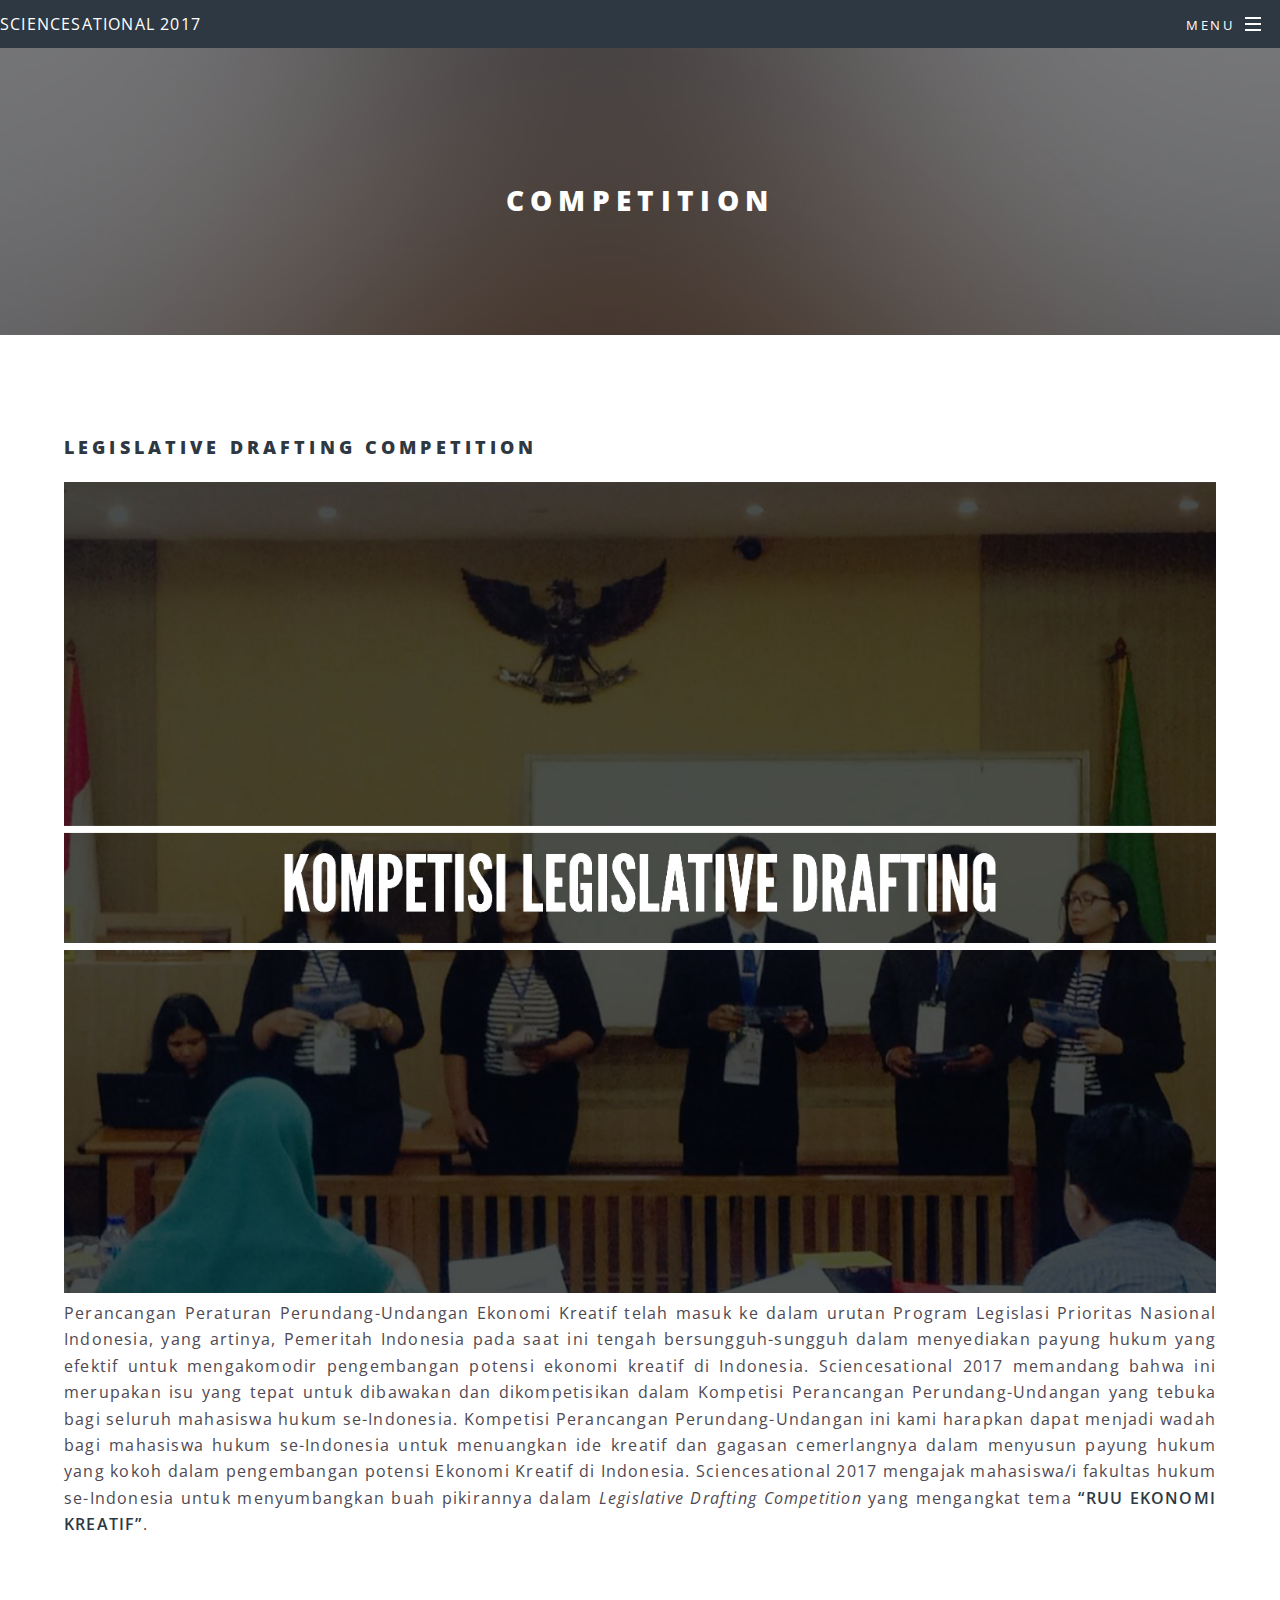
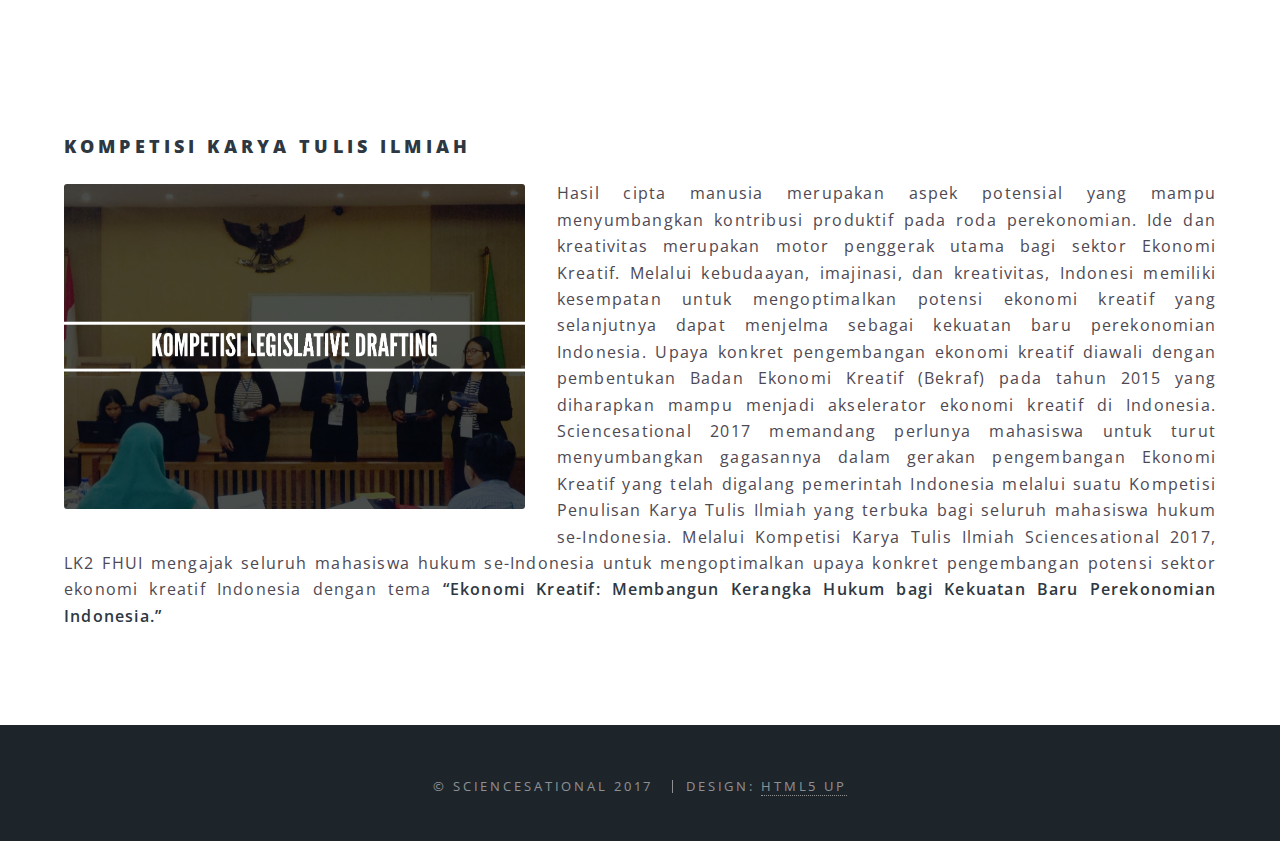
==== commit 7785c645: "konten" ====
--- a/kompetisi-1.html
+++ b/kompetisi-1.html
@@ -6,13 +6,14 @@
 -->
 <html>
 	<head>
-		<title>Generic - Spectral by HTML5 UP</title>
+		<title>Competition - Sciencesational UI 2017</title>
 		<meta charset="utf-8" />
 		<meta name="viewport" content="width=device-width, initial-scale=1" />
 		<!--[if lte IE 8]><script src="assets/js/ie/html5shiv.js"></script><![endif]-->
 		<link rel="stylesheet" href="assets/css/main.css" />
 		<!--[if lte IE 8]><link rel="stylesheet" href="assets/css/ie8.css" /><![endif]-->
 		<!--[if lte IE 9]><link rel="stylesheet" href="assets/css/ie9.css" /><![endif]-->
+		<link rel="stylesheet" href="https://maxcdn.bootstrapcdn.com/bootstrap/4.0.0-beta/css/bootstrap.min.css" integrity="sha384-/Y6pD6FV/Vv2HJnA6t+vslU6fwYXjCFtcEpHbNJ0lyAFsXTsjBbfaDjzALeQsN6M" crossorigin="anonymous">
 	</head>
 	<body>
 
@@ -21,19 +22,17 @@
 
 				<!-- Header -->
 					<header id="header">
-						<h1><a href="index.html">Spectral</a></h1>
+						<a href="index.html" style="color: white; text-decoration: none !important; border-bottom: none;" >   SCIENCESATIONAL 2017</a>
 						<nav id="nav">
 							<ul>
 								<li class="special">
 									<a href="#menu" class="menuToggle"><span>Menu</span></a>
 									<div id="menu">
 										<ul>
-											<li><a href="index.html">HOME</a></li>
-											<li><a href="kompetisi-1.html">LEGISLATIVE DRAFTING COMPETITION</a></li>
-											<li><a href="kompetisi-1.html">KOMPETISI KARYA TULIS ILMIAH</a></li>
-											<li><a href="seminar.html">SEMINAR HUKUM NASIONAL</a></li>
-											<li><a href="registrasi.html">REGISTRATION</a></li>
-											
+											<li><a href="index.html"><i class="fa fa-home fa-1x" aria-hidden="true"></i> Home</a></li>
+											<li><a href="kompetisi-1.html"><b><i class="fa fa-trophy fa-1x" aria-hidden="true"></i> COMPETITION</b></a></li>
+											<li><a href="seminar.html"><i class="fa fa-microphone fa-1x" aria-hidden="true"></i> SEMINAR</a></li>
+											<li><a href="registrasi.html"><i class="fa fa-registered fa-1x" aria-hidden="true"></i> REGISTRATION</a></li>
 										</ul>
 									</div>
 								</li>
@@ -42,16 +41,35 @@
 					</header>
 
 				<!-- Main -->
-					<article id="mainKomp1">
+					<article id="main">
 						<header>
-							<h2>KOMPETISI LEGISLATIVE DRAFTING</h2>
+								<h2>COMPETITION</h2>	
 						</header>
 						<section class="wrapper style5">
 							<div class="inner">
 
-								<h3>LEGISLATIVE DRAFTING</h3>
+								<h3>LEGISLATIVE DRAFTING COMPETITION</h3>
+								<div class="row">
+									<div class="col-md-6 col-lg-6 col-sm-6">
+										<img src="images/legislative-drafting.jpg" alt="" style="width: 100%" class="img-thumbnail"/>
+									</div>
+									<div class="col-md-6 col-lg-6 col-sm-6">
+										<p align="justify">
+											Perancangan Peraturan Perundang-Undangan Ekonomi Kreatif telah masuk ke dalam urutan Program Legislasi Prioritas Nasional Indonesia, yang artinya, Pemeritah Indonesia pada saat ini tengah bersungguh-sungguh dalam menyediakan payung hukum yang efektif untuk mengakomodir pengembangan potensi ekonomi kreatif di Indonesia. Sciencesational 2017 memandang bahwa ini merupakan isu yang tepat untuk dibawakan dan dikompetisikan dalam Kompetisi Perancangan Perundang-Undangan yang tebuka bagi seluruh mahasiswa hukum se-Indonesia. Kompetisi Perancangan Perundang-Undangan ini kami harapkan dapat menjadi wadah bagi mahasiswa hukum se-Indonesia untuk menuangkan ide kreatif dan gagasan cemerlangnya dalam menyusun payung hukum yang kokoh dalam pengembangan potensi Ekonomi Kreatif di Indonesia. Sciencesational 2017 mengajak mahasiswa/i fakultas hukum se-Indonesia untuk menyumbangkan buah pikirannya dalam <i>Legislative Drafting Competition</i> yang mengangkat tema <strong>“RUU EKONOMI KREATIF”</strong>.
+										</p>
+									</div>
+								</div>
+								
+							
+							</div>
+						</section>
+						<section class="wrapper style5">
+							<div class="inner">
+
+								<h3>KOMPETISI KARYA TULIS ILMIAH</h3>
+								<span class="image left"><img src="images/legislative-drafting.jpg" alt="" /></span>
 								<p align="justify">
-									Perancangan Peraturan Perundang-Undangan Ekonomi Kreatif telah masuk ke dalam urutan Program Legislasi Prioritas Nasional Indonesia, yang artinya, Pemeritah Indonesia pada saat ini tengah bersungguh-sungguh dalam menyediakan payung hukum yang efektif untuk mengakomodir pengembangan potensi ekonomi kreatif di Indonesia. Sciencesational 2017 memandang bahwa ini merupakan isu yang tepat untuk dibawakan dan dikompetisikan dalam Kompetisi Perancangan Perundang-Undangan yang tebuka bagi seluruh mahasiswa hukum se-Indonesia. Kompetisi Perancangan Perundang-Undangan ini kami harapkan dapat menjadi wadah bagi mahasiswa hukum se-Indonesia untuk menuangkan ide kreatif dan gagasan cemerlangnya dalam menyusun payung hukum yang kokoh dalam pengembangan potensi Ekonomi Kreatif di Indonesia. Sciencesational 2017 mengajak mahasiswa/i fakultas hukum se-Indonesia untuk menyumbangkan buah pikirannya dalam <i>Legislative Drafting Competition</i> yang mengangkat tema <strong>“RUU EKONOMI KREATIF”</strong>.
+									Hasil cipta manusia merupakan aspek potensial yang mampu menyumbangkan kontribusi produktif pada roda perekonomian. Ide dan kreativitas merupakan motor penggerak utama bagi sektor Ekonomi Kreatif. Melalui kebudaayan, imajinasi, dan kreativitas, Indonesi memiliki kesempatan untuk mengoptimalkan potensi ekonomi kreatif yang selanjutnya dapat menjelma sebagai kekuatan baru perekonomian Indonesia. Upaya konkret pengembangan ekonomi kreatif diawali dengan pembentukan Badan Ekonomi Kreatif (Bekraf) pada tahun 2015 yang diharapkan mampu menjadi akselerator ekonomi kreatif di Indonesia. Sciencesational 2017 memandang perlunya mahasiswa untuk turut menyumbangkan gagasannya dalam gerakan pengembangan Ekonomi Kreatif yang telah digalang pemerintah Indonesia melalui suatu Kompetisi Penulisan Karya Tulis Ilmiah yang terbuka bagi seluruh mahasiswa hukum se-Indonesia. Melalui Kompetisi Karya Tulis Ilmiah Sciencesational 2017, LK2 FHUI mengajak seluruh mahasiswa hukum se-Indonesia untuk mengoptimalkan upaya konkret pengembangan potensi sektor ekonomi kreatif Indonesia dengan tema <strong>“Ekonomi Kreatif: Membangun Kerangka Hukum bagi Kekuatan Baru Perekonomian Indonesia.”</strong>
 								</p>
 
 							
@@ -78,5 +96,11 @@
 			<!--[if lte IE 8]><script src="assets/js/ie/respond.min.js"></script><![endif]-->
 			<script src="assets/js/main.js"></script>
 
+			<!-- bootstrap-->
+			<script src="https://code.jquery.com/jquery-3.2.1.slim.min.js" integrity="sha384-KJ3o2DKtIkvYIK3UENzmM7KCkRr/rE9/Qpg6aAZGJwFDMVNA/GpGFF93hXpG5KkN" crossorigin="anonymous"></script>
+			<script src="https://cdnjs.cloudflare.com/ajax/libs/popper.js/1.11.0/umd/popper.min.js" integrity="sha384-b/U6ypiBEHpOf/4+1nzFpr53nxSS+GLCkfwBdFNTxtclqqenISfwAzpKaMNFNmj4" crossorigin="anonymous"></script>
+			<script src="https://maxcdn.bootstrapcdn.com/bootstrap/4.0.0-beta/js/bootstrap.min.js" integrity="sha384-h0AbiXch4ZDo7tp9hKZ4TsHbi047NrKGLO3SEJAg45jXxnGIfYzk4Si90RDIqNm1" crossorigin="anonymous"></script>
+
+
 	</body>
 </html>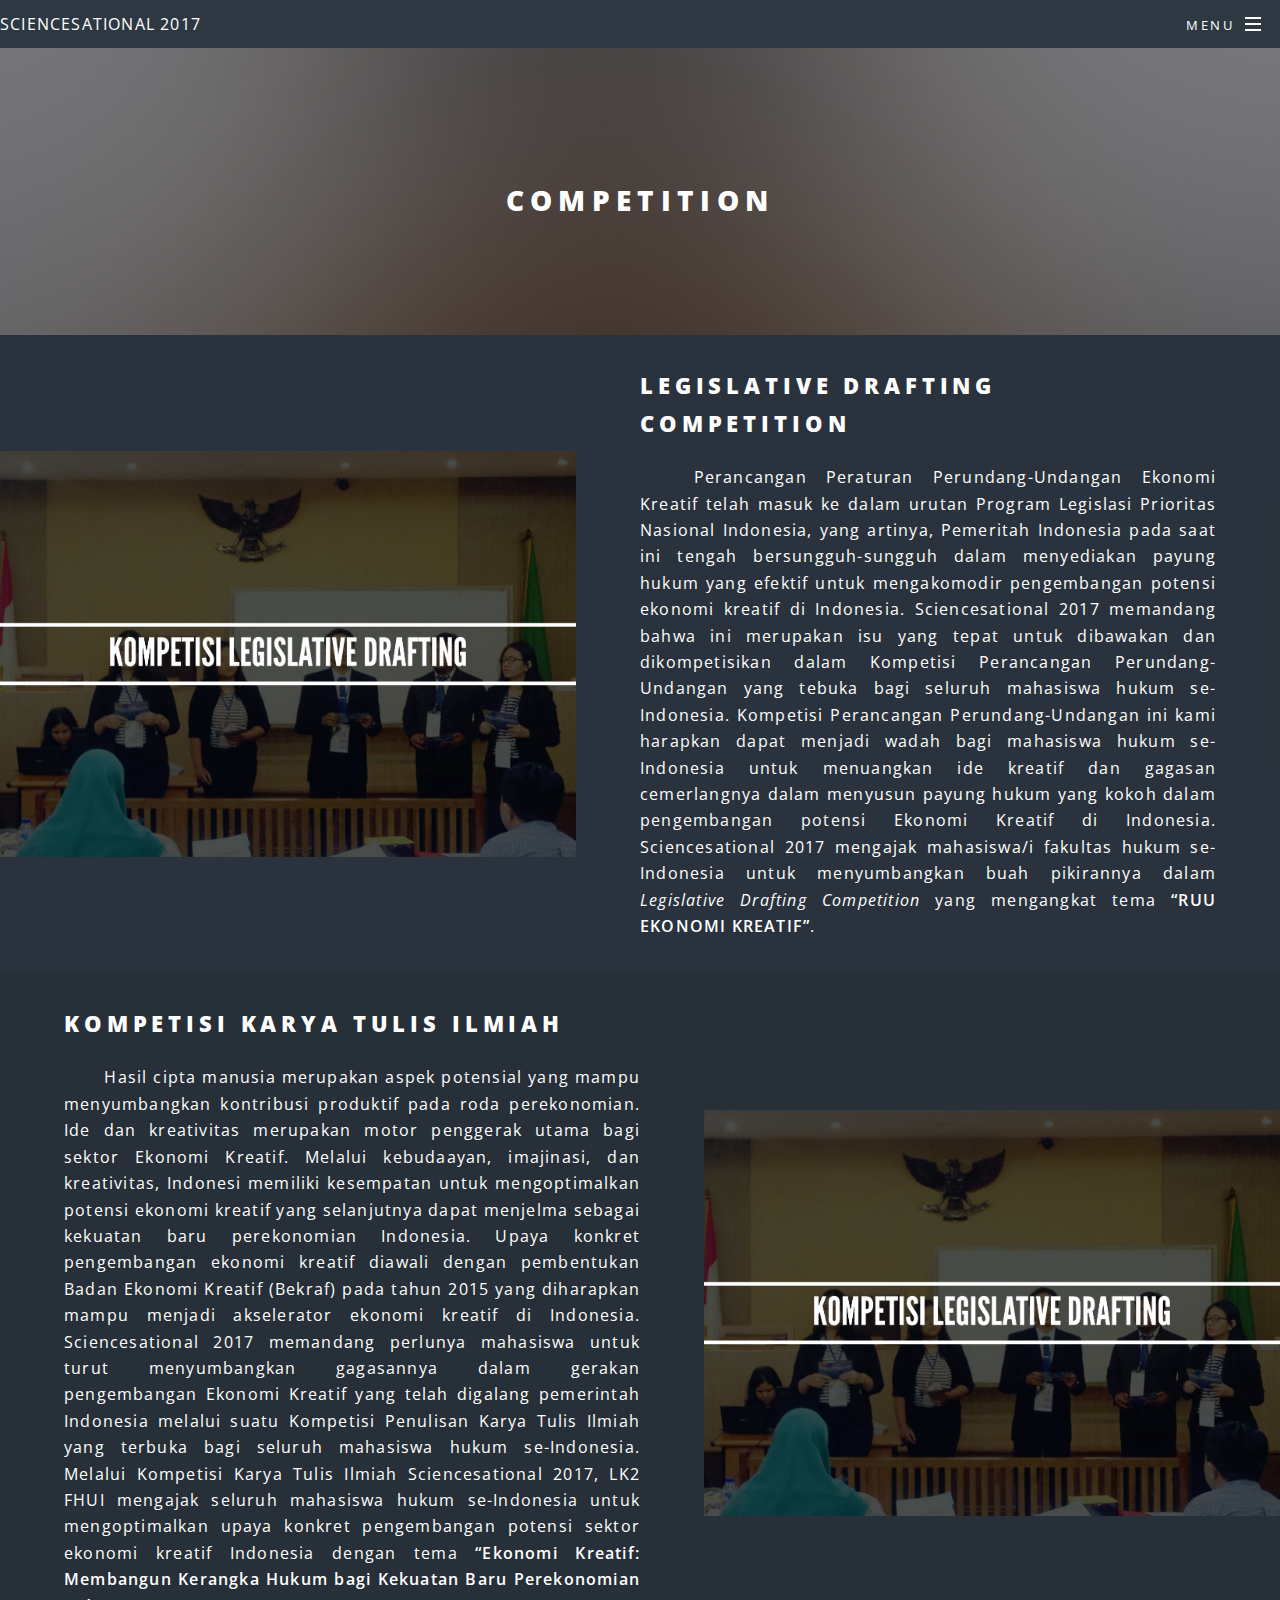
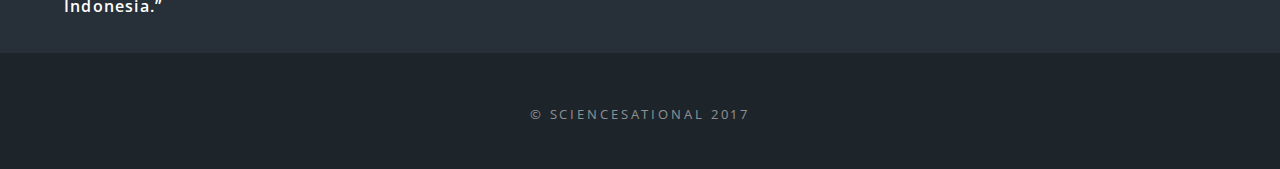
==== commit 1c2baa89: "revisi" ====
--- a/kompetisi-1.html
+++ b/kompetisi-1.html
@@ -14,6 +14,11 @@
 		<!--[if lte IE 8]><link rel="stylesheet" href="assets/css/ie8.css" /><![endif]-->
 		<!--[if lte IE 9]><link rel="stylesheet" href="assets/css/ie9.css" /><![endif]-->
 		<link rel="stylesheet" href="https://maxcdn.bootstrapcdn.com/bootstrap/4.0.0-beta/css/bootstrap.min.css" integrity="sha384-/Y6pD6FV/Vv2HJnA6t+vslU6fwYXjCFtcEpHbNJ0lyAFsXTsjBbfaDjzALeQsN6M" crossorigin="anonymous">
+		<style type="text/css">
+			.white{
+				color: white;
+			}
+		</style>
 	</head>
 	<body>
 
@@ -43,45 +48,35 @@
 				<!-- Main -->
 					<article id="main">
 						<header>
-								<h2>COMPETITION</h2>	
+								<h2 class="white">COMPETITION</h2>	
 						</header>
-						<section class="wrapper style5">
-							<div class="inner">
+						
+					</article>
 
-								<h3>LEGISLATIVE DRAFTING COMPETITION</h3>
-								<div class="row">
-									<div class="col-md-6 col-lg-6 col-sm-6">
-										<img src="images/legislative-drafting.jpg" alt="" style="width: 100%" class="img-thumbnail"/>
-									</div>
-									<div class="col-md-6 col-lg-6 col-sm-6">
-										<p align="justify">
-											Perancangan Peraturan Perundang-Undangan Ekonomi Kreatif telah masuk ke dalam urutan Program Legislasi Prioritas Nasional Indonesia, yang artinya, Pemeritah Indonesia pada saat ini tengah bersungguh-sungguh dalam menyediakan payung hukum yang efektif untuk mengakomodir pengembangan potensi ekonomi kreatif di Indonesia. Sciencesational 2017 memandang bahwa ini merupakan isu yang tepat untuk dibawakan dan dikompetisikan dalam Kompetisi Perancangan Perundang-Undangan yang tebuka bagi seluruh mahasiswa hukum se-Indonesia. Kompetisi Perancangan Perundang-Undangan ini kami harapkan dapat menjadi wadah bagi mahasiswa hukum se-Indonesia untuk menuangkan ide kreatif dan gagasan cemerlangnya dalam menyusun payung hukum yang kokoh dalam pengembangan potensi Ekonomi Kreatif di Indonesia. Sciencesational 2017 mengajak mahasiswa/i fakultas hukum se-Indonesia untuk menyumbangkan buah pikirannya dalam <i>Legislative Drafting Competition</i> yang mengangkat tema <strong>“RUU EKONOMI KREATIF”</strong>.
-										</p>
-									</div>
-								</div>
-								
-							
+				<!-- Two -->
+					<section id="two" class="wrapper alt style2">
+						<section class="spotlight">
+							<div class="image"><img src="images/legislative-drafting.jpg" alt="" class="img-thumbnail" /></div><div class="content">
+								<h2 class="white">LEGISLATIVE DRAFTING COMPETITION</h2>
+								<p class="white" align="justify">
+									&emsp;&emsp; Perancangan Peraturan Perundang-Undangan Ekonomi Kreatif telah masuk ke dalam urutan Program Legislasi Prioritas Nasional Indonesia, yang artinya, Pemeritah Indonesia pada saat ini tengah bersungguh-sungguh dalam menyediakan payung hukum yang efektif untuk mengakomodir pengembangan potensi ekonomi kreatif di Indonesia. Sciencesational 2017 memandang bahwa ini merupakan isu yang tepat untuk dibawakan dan dikompetisikan dalam Kompetisi Perancangan Perundang-Undangan yang tebuka bagi seluruh mahasiswa hukum se-Indonesia. Kompetisi Perancangan Perundang-Undangan ini kami harapkan dapat menjadi wadah bagi mahasiswa hukum se-Indonesia untuk menuangkan ide kreatif dan gagasan cemerlangnya dalam menyusun payung hukum yang kokoh dalam pengembangan potensi Ekonomi Kreatif di Indonesia. Sciencesational 2017 mengajak mahasiswa/i fakultas hukum se-Indonesia untuk menyumbangkan buah pikirannya dalam <i>Legislative Drafting Competition</i> yang mengangkat tema <strong>“RUU EKONOMI KREATIF”</strong>.
+								</p>
 							</div>
 						</section>
-						<section class="wrapper style5">
-							<div class="inner">
-
-								<h3>KOMPETISI KARYA TULIS ILMIAH</h3>
-								<span class="image left"><img src="images/legislative-drafting.jpg" alt="" /></span>
-								<p align="justify">
-									Hasil cipta manusia merupakan aspek potensial yang mampu menyumbangkan kontribusi produktif pada roda perekonomian. Ide dan kreativitas merupakan motor penggerak utama bagi sektor Ekonomi Kreatif. Melalui kebudaayan, imajinasi, dan kreativitas, Indonesi memiliki kesempatan untuk mengoptimalkan potensi ekonomi kreatif yang selanjutnya dapat menjelma sebagai kekuatan baru perekonomian Indonesia. Upaya konkret pengembangan ekonomi kreatif diawali dengan pembentukan Badan Ekonomi Kreatif (Bekraf) pada tahun 2015 yang diharapkan mampu menjadi akselerator ekonomi kreatif di Indonesia. Sciencesational 2017 memandang perlunya mahasiswa untuk turut menyumbangkan gagasannya dalam gerakan pengembangan Ekonomi Kreatif yang telah digalang pemerintah Indonesia melalui suatu Kompetisi Penulisan Karya Tulis Ilmiah yang terbuka bagi seluruh mahasiswa hukum se-Indonesia. Melalui Kompetisi Karya Tulis Ilmiah Sciencesational 2017, LK2 FHUI mengajak seluruh mahasiswa hukum se-Indonesia untuk mengoptimalkan upaya konkret pengembangan potensi sektor ekonomi kreatif Indonesia dengan tema <strong>“Ekonomi Kreatif: Membangun Kerangka Hukum bagi Kekuatan Baru Perekonomian Indonesia.”</strong>
+						<section class="spotlight">
+							<div class="image"><img src="images/legislative-drafting.jpg" alt="" class="img-thumbnail" /></div><div class="content">
+								<h2 class="white">KOMPETISI KARYA TULIS ILMIAH</h2>
+								<p class="white" align="justify">
+									&emsp;&emsp; Hasil cipta manusia merupakan aspek potensial yang mampu menyumbangkan kontribusi produktif pada roda perekonomian. Ide dan kreativitas merupakan motor penggerak utama bagi sektor Ekonomi Kreatif. Melalui kebudaayan, imajinasi, dan kreativitas, Indonesi memiliki kesempatan untuk mengoptimalkan potensi ekonomi kreatif yang selanjutnya dapat menjelma sebagai kekuatan baru perekonomian Indonesia. Upaya konkret pengembangan ekonomi kreatif diawali dengan pembentukan Badan Ekonomi Kreatif (Bekraf) pada tahun 2015 yang diharapkan mampu menjadi akselerator ekonomi kreatif di Indonesia. Sciencesational 2017 memandang perlunya mahasiswa untuk turut menyumbangkan gagasannya dalam gerakan pengembangan Ekonomi Kreatif yang telah digalang pemerintah Indonesia melalui suatu Kompetisi Penulisan Karya Tulis Ilmiah yang terbuka bagi seluruh mahasiswa hukum se-Indonesia. Melalui Kompetisi Karya Tulis Ilmiah Sciencesational 2017, LK2 FHUI mengajak seluruh mahasiswa hukum se-Indonesia untuk mengoptimalkan upaya konkret pengembangan potensi sektor ekonomi kreatif Indonesia dengan tema <strong>“Ekonomi Kreatif: Membangun Kerangka Hukum bagi Kekuatan Baru Perekonomian Indonesia.”</strong>
 								</p>
-
-							
 							</div>
 						</section>
-					</article>
+					</section>
 
 				<!-- Footer -->
 					<footer id="footer">
 						<ul class="copyright">
 							<li>&copy; SCIENCESATIONAL 2017</li>
-							<li>Design: <a href="http://html5up.net">HTML5 UP</a></li>
 						</ul>
 					</footer>
 
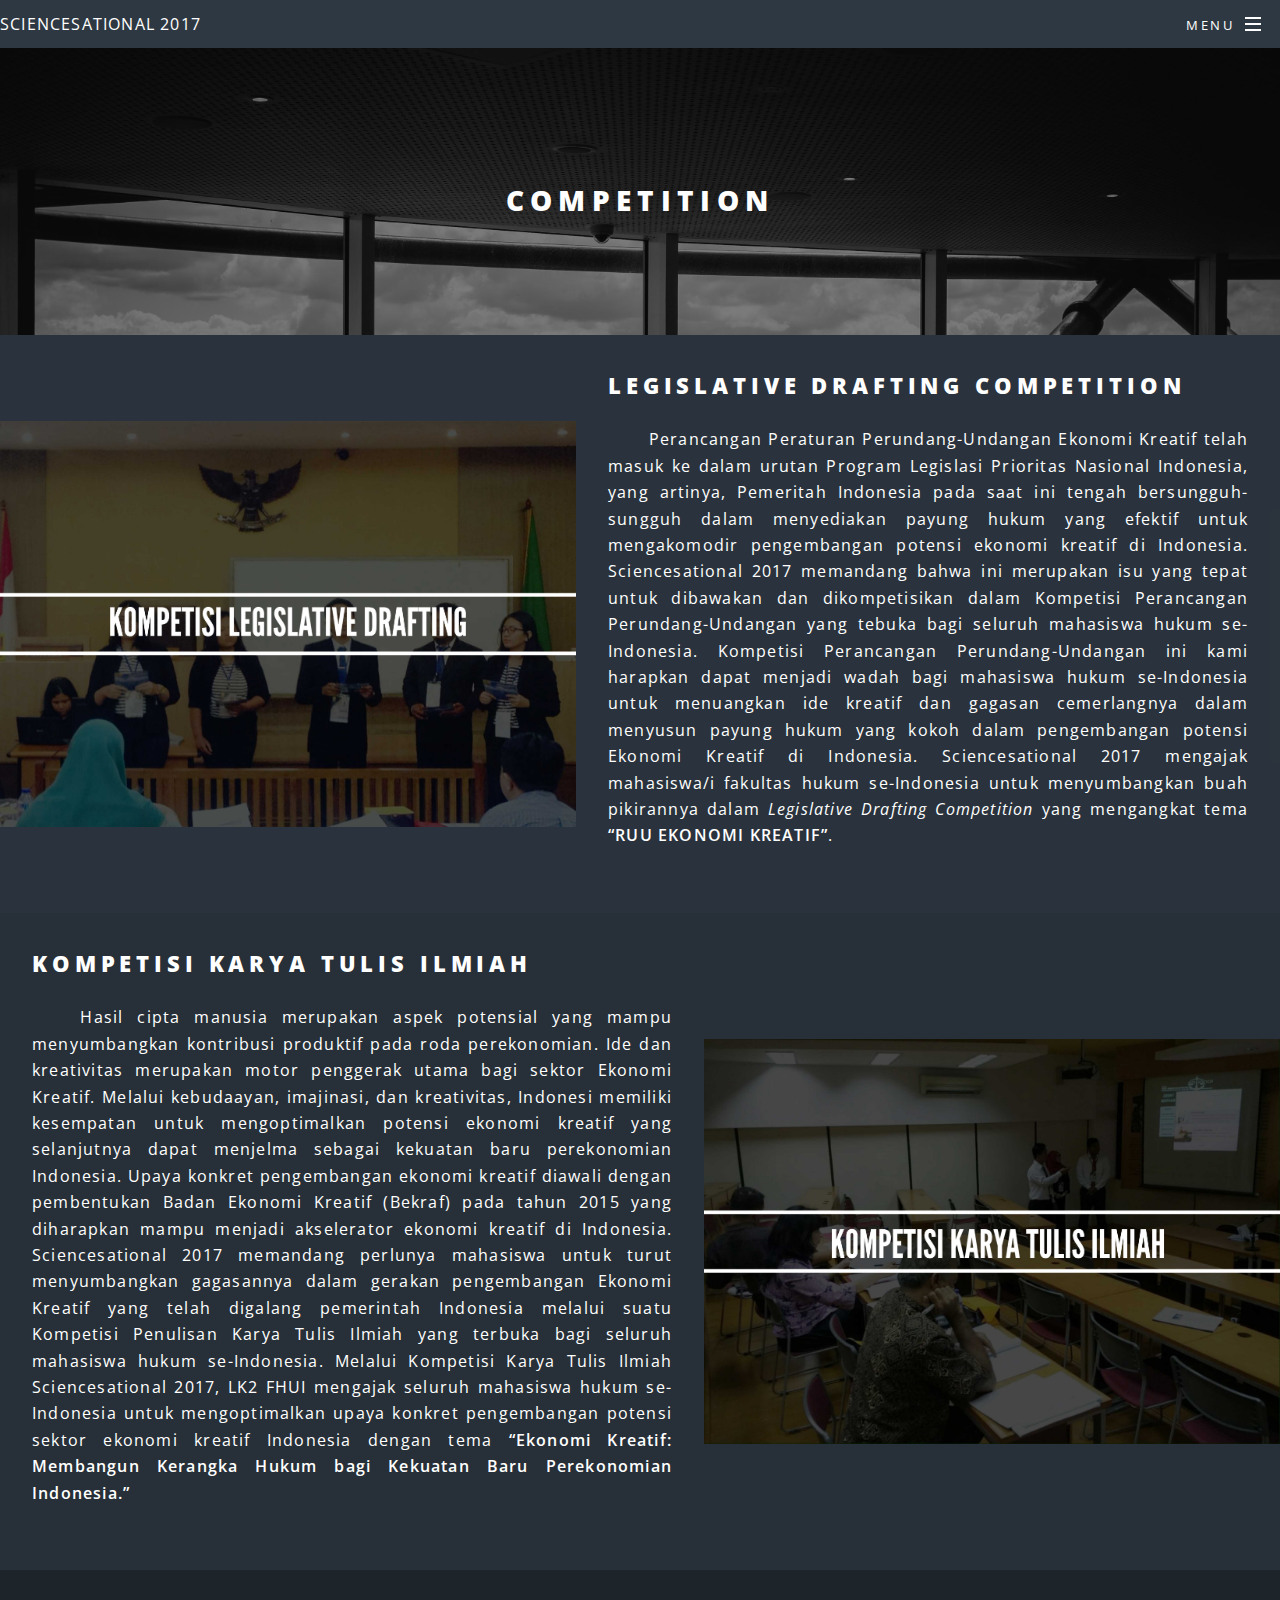
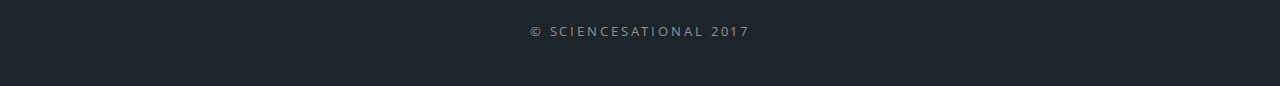
==== commit a6e85b8f: "revisi" ====
--- a/kompetisi-1.html
+++ b/kompetisi-1.html
@@ -46,7 +46,7 @@
 					</header>
 
 				<!-- Main -->
-					<article id="main">
+					<article id="mainKomp">
 						<header>
 								<h2 class="white">COMPETITION</h2>	
 						</header>
@@ -56,7 +56,7 @@
 				<!-- Two -->
 					<section id="two" class="wrapper alt style2">
 						<section class="spotlight">
-							<div class="image"><img src="images/legislative-drafting.jpg" alt="" class="img-thumbnail" /></div><div class="content">
+							<div class="image"><img src="images/baru/legislative-drafting.jpg" alt="" class="img-thumbnail" /></div><div class="content">
 								<h2 class="white">LEGISLATIVE DRAFTING COMPETITION</h2>
 								<p class="white" align="justify">
 									&emsp;&emsp; Perancangan Peraturan Perundang-Undangan Ekonomi Kreatif telah masuk ke dalam urutan Program Legislasi Prioritas Nasional Indonesia, yang artinya, Pemeritah Indonesia pada saat ini tengah bersungguh-sungguh dalam menyediakan payung hukum yang efektif untuk mengakomodir pengembangan potensi ekonomi kreatif di Indonesia. Sciencesational 2017 memandang bahwa ini merupakan isu yang tepat untuk dibawakan dan dikompetisikan dalam Kompetisi Perancangan Perundang-Undangan yang tebuka bagi seluruh mahasiswa hukum se-Indonesia. Kompetisi Perancangan Perundang-Undangan ini kami harapkan dapat menjadi wadah bagi mahasiswa hukum se-Indonesia untuk menuangkan ide kreatif dan gagasan cemerlangnya dalam menyusun payung hukum yang kokoh dalam pengembangan potensi Ekonomi Kreatif di Indonesia. Sciencesational 2017 mengajak mahasiswa/i fakultas hukum se-Indonesia untuk menyumbangkan buah pikirannya dalam <i>Legislative Drafting Competition</i> yang mengangkat tema <strong>“RUU EKONOMI KREATIF”</strong>.
@@ -64,7 +64,7 @@
 							</div>
 						</section>
 						<section class="spotlight">
-							<div class="image"><img src="images/legislative-drafting.jpg" alt="" class="img-thumbnail" /></div><div class="content">
+							<div class="image"><img src="images/baru/karya-tulis-ilmiah.jpg" alt="" class="img-thumbnail" /></div><div class="content">
 								<h2 class="white">KOMPETISI KARYA TULIS ILMIAH</h2>
 								<p class="white" align="justify">
 									&emsp;&emsp; Hasil cipta manusia merupakan aspek potensial yang mampu menyumbangkan kontribusi produktif pada roda perekonomian. Ide dan kreativitas merupakan motor penggerak utama bagi sektor Ekonomi Kreatif. Melalui kebudaayan, imajinasi, dan kreativitas, Indonesi memiliki kesempatan untuk mengoptimalkan potensi ekonomi kreatif yang selanjutnya dapat menjelma sebagai kekuatan baru perekonomian Indonesia. Upaya konkret pengembangan ekonomi kreatif diawali dengan pembentukan Badan Ekonomi Kreatif (Bekraf) pada tahun 2015 yang diharapkan mampu menjadi akselerator ekonomi kreatif di Indonesia. Sciencesational 2017 memandang perlunya mahasiswa untuk turut menyumbangkan gagasannya dalam gerakan pengembangan Ekonomi Kreatif yang telah digalang pemerintah Indonesia melalui suatu Kompetisi Penulisan Karya Tulis Ilmiah yang terbuka bagi seluruh mahasiswa hukum se-Indonesia. Melalui Kompetisi Karya Tulis Ilmiah Sciencesational 2017, LK2 FHUI mengajak seluruh mahasiswa hukum se-Indonesia untuk mengoptimalkan upaya konkret pengembangan potensi sektor ekonomi kreatif Indonesia dengan tema <strong>“Ekonomi Kreatif: Membangun Kerangka Hukum bagi Kekuatan Baru Perekonomian Indonesia.”</strong>
--- a/assets/css/main.css
+++ b/assets/css/main.css
@@ -2510,7 +2510,7 @@
 			}
 
 		.spotlight .content {
-			padding: 2em 4em 0.1em 4em ;
+			padding: 2em 2em 2em 2em ;
 			-moz-order: 2;
 			-webkit-order: 2;
 			-ms-order: 2;
@@ -3779,10 +3779,10 @@
 /* Landing */
 
 	body.landing #page-wrapper {
-		background-image: -moz-linear-gradient(top, rgba(0,0,0,0.5), rgba(0,0,0,0.5)), url("../../images/banner.jpg");
-		background-image: -webkit-linear-gradient(top, rgba(0,0,0,0.5), rgba(0,0,0,0.5)), url("../../images/banner.jpg");
-		background-image: -ms-linear-gradient(top, rgba(0,0,0,0.5), rgba(0,0,0,0.5)), url("../../images/banner.jpg");
-		background-image: linear-gradient(top, rgba(0,0,0,0.5), rgba(0,0,0,0.5)), url("../../images/banner.jpg");
+		background-image: -moz-linear-gradient(top, rgba(0,0,0,0.5), rgba(0,0,0,0.5)), url("../../images/baru/header-home.jpg");
+		background-image: -webkit-linear-gradient(top, rgba(0,0,0,0.5), rgba(0,0,0,0.5)), url("../../images/baru/header-home.jpg");
+		background-image: -ms-linear-gradient(top, rgba(0,0,0,0.5), rgba(0,0,0,0.5)), url("../../images/baru/header-home.jpg");
+		background-image: linear-gradient(top, rgba(0,0,0,0.5), rgba(0,0,0,0.5)), url("../../images/baru/header-home.jpg");
 		background-attachment: fixed;
 		background-position: center center;
 		background-repeat: no-repeat;
@@ -3813,11 +3813,16 @@
 		background-color: #1d242a;
 	}
 
-/* MainKomp1 */
-
-	#mainKomp1 > header {
+
+
+	/* MainKomp */
+
+	#mainKomp > header {
 		padding: 12em 0 10em 0 ;
-		background-image: url("../../images/legislative_drafting.jpg");
+		background-image: -moz-linear-gradient(top, rgba(0,0,0,0.5), rgba(0,0,0,0.5)), url("../../images/baru/header-page-competition.jpg");
+		background-image: -webkit-linear-gradient(top, rgba(0,0,0,0.5), rgba(0,0,0,0.5)), url("../../images/baru/header-page-competition.jpg");
+		background-image: -ms-linear-gradient(top, rgba(0,0,0,0.5), rgba(0,0,0,0.5)), url("../../images/baru/header-page-competition.jpg");
+		background-image: linear-gradient(top, rgba(0,0,0,0.5), rgba(0,0,0,0.5)), url("../../images/baru/header-page-competition.jpg");
 		background-attachment: fixed;
 		background-position: center center;
 		background-repeat: no-repeat;
@@ -3825,25 +3830,25 @@
 		text-align: center;
 	}
 
-		#mainKomp1 > header h2 {
+		#mainKomp > header h2 {
 			font-size: 1.75em;
 			margin: 0 0 0.5em 0;
 		}
 
-		#mainKomp1 > header p {
+		#mainKomp > header p {
 			color: inherit;
 			letter-spacing: 0.225em;
 			text-transform: uppercase;
 			top: 0;
 		}
 
-			#mainKomp1 > header p a {
+			#mainKomp > header p a {
 				color: inherit;
 			}
 
 		@media screen and (max-width: 1680px) {
 
-			#mainKomp1 > header {
+			#mainKomp > header {
 				padding: 10em 0 8em 0 ;
 			}
 
@@ -3851,7 +3856,7 @@
 
 		@media screen and (max-width: 1280px) {
 
-			#mainKomp1 > header {
+			#mainKomp > header {
 				padding: 8em 3em 6em 3em ;
 			}
 
@@ -3859,7 +3864,7 @@
 
 		@media screen and (max-width: 980px) {
 
-			#mainKomp1 > header {
+			#mainKomp > header {
 				padding: 10em 3em 8em 3em ;
 			}
 
@@ -3867,31 +3872,31 @@
 
 		@media screen and (max-width: 736px) {
 
-			#mainKomp1 > header {
+			#mainKomp > header {
 				padding: 5em 3em 3em 3em ;
 			}
 
-				#mainKomp1 > header h2 {
+				#mainKomp > header h2 {
 					font-size: 1.25em;
 					margin: 0 0 1em 0;
 				}
 
 		}
 
-	body.is-mobile #mainKomp1 > header {
+	body.is-mobile #mainKomp > header {
 		background-attachment: scroll;
 	}
 
 
 
-	/* MainKomp2 */
-
-	#mainKomp2 > header {
+		/* MainSeminar */
+
+	#mainSeminar > header {
 		padding: 12em 0 10em 0 ;
-		background-image: -moz-linear-gradient(top, rgba(0,0,0,0.5), rgba(0,0,0,0.5)), url("../../images/karya-tulis-ilmiah.jpg");
-		background-image: -webkit-linear-gradient(top, rgba(0,0,0,0.5), rgba(0,0,0,0.5)), url("../../images/karya-tulis-ilmiah.jpg");
-		background-image: -ms-linear-gradient(top, rgba(0,0,0,0.5), rgba(0,0,0,0.5)), url("../../images/karya-tulis-ilmiah.jpg");
-		background-image: linear-gradient(top, rgba(0,0,0,0.5), rgba(0,0,0,0.5)), url("../../images/karya-tulis-ilmiah.jpg");
+		background-image: -moz-linear-gradient(top, rgba(0,0,0,0.5), rgba(0,0,0,0.5)), url("../../images/baru/header-page-seminar.jpg");
+		background-image: -webkit-linear-gradient(top, rgba(0,0,0,0.5), rgba(0,0,0,0.5)), url("../../images/baru/header-page-seminar.jpg");
+		background-image: -ms-linear-gradient(top, rgba(0,0,0,0.5), rgba(0,0,0,0.5)), url("../../images/baru/header-page-seminar.jpg");
+		background-image: linear-gradient(top, rgba(0,0,0,0.5), rgba(0,0,0,0.5)), url("../../images/baru/header-page-seminar.jpg");
 		background-attachment: fixed;
 		background-position: center center;
 		background-repeat: no-repeat;
@@ -3899,25 +3904,25 @@
 		text-align: center;
 	}
 
-		#mainKomp2 > header h2 {
+		#mainSeminar > header h2 {
 			font-size: 1.75em;
 			margin: 0 0 0.5em 0;
 		}
 
-		#mainKomp2 > header p {
+		#mainSeminar > header p {
 			color: inherit;
 			letter-spacing: 0.225em;
 			text-transform: uppercase;
 			top: 0;
 		}
 
-			#mainKomp2 > header p a {
+			#mainSeminar > header p a {
 				color: inherit;
 			}
 
 		@media screen and (max-width: 1680px) {
 
-			#mainKomp2 > header {
+			#mainSeminar > header {
 				padding: 10em 0 8em 0 ;
 			}
 
@@ -3925,7 +3930,7 @@
 
 		@media screen and (max-width: 1280px) {
 
-			#mainKomp2 > header {
+			#mainSeminar > header {
 				padding: 8em 3em 6em 3em ;
 			}
 
@@ -3933,7 +3938,7 @@
 
 		@media screen and (max-width: 980px) {
 
-			#mainKomp2 > header {
+			#mainSeminar > header {
 				padding: 10em 3em 8em 3em ;
 			}
 
@@ -3941,17 +3946,90 @@
 
 		@media screen and (max-width: 736px) {
 
-			#mainKomp2 > header {
+			#mainSeminar > header {
 				padding: 5em 3em 3em 3em ;
 			}
 
-				#mainKomp2 > header h2 {
+				#mainSeminar > header h2 {
 					font-size: 1.25em;
 					margin: 0 0 1em 0;
 				}
 
 		}
 
-	body.is-mobile #mainKomp2 > header {
+	body.is-mobile #mainSeminar > header {
+		background-attachment: scroll;
+	}
+
+
+		/* MainReg */
+
+	#mainReg > header {
+		padding: 12em 0 10em 0 ;
+		background-image: -moz-linear-gradient(top, rgba(0,0,0,0.5), rgba(0,0,0,0.5)), url("../../images/baru/header-page-regis.jpg");
+		background-image: -webkit-linear-gradient(top, rgba(0,0,0,0.5), rgba(0,0,0,0.5)), url("../../images/baru/header-page-regis.jpg");
+		background-image: -ms-linear-gradient(top, rgba(0,0,0,0.5), rgba(0,0,0,0.5)), url("../../images/baru/header-page-regis.jpg");
+		background-image: linear-gradient(top, rgba(0,0,0,0.5), rgba(0,0,0,0.5)), url("../../images/baru/header-page-regis.jpg");
+		background-attachment: fixed;
+		background-position: center center;
+		background-repeat: no-repeat;
+		background-size: cover;
+		text-align: center;
+	}
+
+		#mainReg > header h2 {
+			font-size: 1.75em;
+			margin: 0 0 0.5em 0;
+		}
+
+		#mainReg > header p {
+			color: inherit;
+			letter-spacing: 0.225em;
+			text-transform: uppercase;
+			top: 0;
+		}
+
+			#mainReg > header p a {
+				color: inherit;
+			}
+
+		@media screen and (max-width: 1680px) {
+
+			#mainReg > header {
+				padding: 10em 0 8em 0 ;
+			}
+
+		}
+
+		@media screen and (max-width: 1280px) {
+
+			#mainReg > header {
+				padding: 8em 3em 6em 3em ;
+			}
+
+		}
+
+		@media screen and (max-width: 980px) {
+
+			#mainReg > header {
+				padding: 10em 3em 8em 3em ;
+			}
+
+		}
+
+		@media screen and (max-width: 736px) {
+
+			#mainReg > header {
+				padding: 5em 3em 3em 3em ;
+			}
+
+				#mainReg > header h2 {
+					font-size: 1.25em;
+					margin: 0 0 1em 0;
+				}
+
+		}
+
+	body.is-mobile #mainReg > header {
 		background-attachment: scroll;
 	}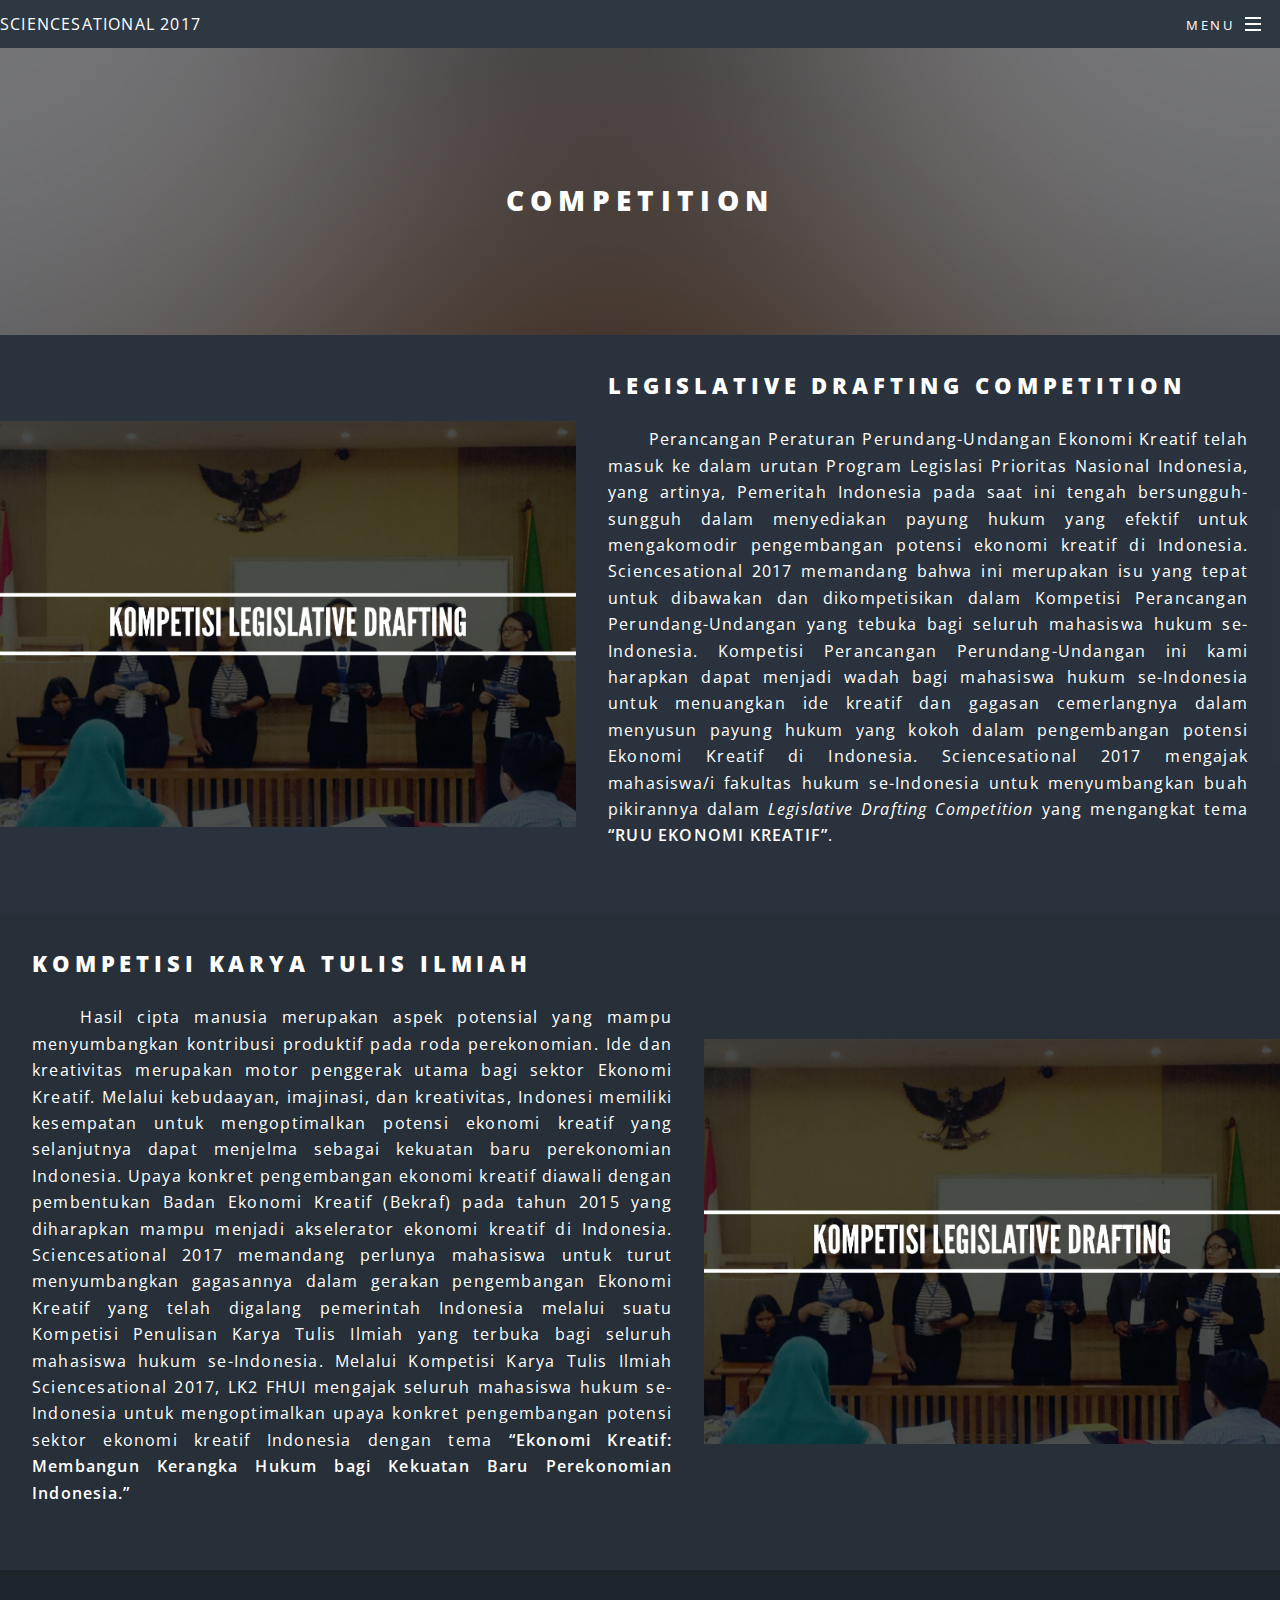
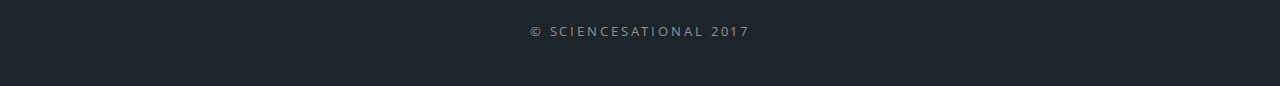
==== commit e7676bf3: "revisi" ====
--- a/kompetisi-1.html
+++ b/kompetisi-1.html
@@ -31,7 +31,7 @@
 						<nav id="nav">
 							<ul>
 								<li class="special">
-									<a href="#menu" class="menuToggle"><span>Menu</span></a>
+									<a href="#menu" style="text-decoration: none !important; border-bottom: none;" class="menuToggle"><span>Menu</span></a>
 									<div id="menu">
 										<ul>
 											<li><a href="index.html"><i class="fa fa-home fa-1x" aria-hidden="true"></i> Home</a></li>
@@ -46,7 +46,7 @@
 					</header>
 
 				<!-- Main -->
-					<article id="mainKomp">
+					<article id="main">
 						<header>
 								<h2 class="white">COMPETITION</h2>	
 						</header>
@@ -56,7 +56,7 @@
 				<!-- Two -->
 					<section id="two" class="wrapper alt style2">
 						<section class="spotlight">
-							<div class="image"><img src="images/baru/legislative-drafting.jpg" alt="" class="img-thumbnail" /></div><div class="content">
+							<div class="image"><img src="images/legislative-drafting.jpg" alt="" class="img-thumbnail" /></div><div class="content">
 								<h2 class="white">LEGISLATIVE DRAFTING COMPETITION</h2>
 								<p class="white" align="justify">
 									&emsp;&emsp; Perancangan Peraturan Perundang-Undangan Ekonomi Kreatif telah masuk ke dalam urutan Program Legislasi Prioritas Nasional Indonesia, yang artinya, Pemeritah Indonesia pada saat ini tengah bersungguh-sungguh dalam menyediakan payung hukum yang efektif untuk mengakomodir pengembangan potensi ekonomi kreatif di Indonesia. Sciencesational 2017 memandang bahwa ini merupakan isu yang tepat untuk dibawakan dan dikompetisikan dalam Kompetisi Perancangan Perundang-Undangan yang tebuka bagi seluruh mahasiswa hukum se-Indonesia. Kompetisi Perancangan Perundang-Undangan ini kami harapkan dapat menjadi wadah bagi mahasiswa hukum se-Indonesia untuk menuangkan ide kreatif dan gagasan cemerlangnya dalam menyusun payung hukum yang kokoh dalam pengembangan potensi Ekonomi Kreatif di Indonesia. Sciencesational 2017 mengajak mahasiswa/i fakultas hukum se-Indonesia untuk menyumbangkan buah pikirannya dalam <i>Legislative Drafting Competition</i> yang mengangkat tema <strong>“RUU EKONOMI KREATIF”</strong>.
@@ -64,7 +64,7 @@
 							</div>
 						</section>
 						<section class="spotlight">
-							<div class="image"><img src="images/baru/karya-tulis-ilmiah.jpg" alt="" class="img-thumbnail" /></div><div class="content">
+							<div class="image"><img src="images/legislative-drafting.jpg" alt="" class="img-thumbnail" /></div><div class="content">
 								<h2 class="white">KOMPETISI KARYA TULIS ILMIAH</h2>
 								<p class="white" align="justify">
 									&emsp;&emsp; Hasil cipta manusia merupakan aspek potensial yang mampu menyumbangkan kontribusi produktif pada roda perekonomian. Ide dan kreativitas merupakan motor penggerak utama bagi sektor Ekonomi Kreatif. Melalui kebudaayan, imajinasi, dan kreativitas, Indonesi memiliki kesempatan untuk mengoptimalkan potensi ekonomi kreatif yang selanjutnya dapat menjelma sebagai kekuatan baru perekonomian Indonesia. Upaya konkret pengembangan ekonomi kreatif diawali dengan pembentukan Badan Ekonomi Kreatif (Bekraf) pada tahun 2015 yang diharapkan mampu menjadi akselerator ekonomi kreatif di Indonesia. Sciencesational 2017 memandang perlunya mahasiswa untuk turut menyumbangkan gagasannya dalam gerakan pengembangan Ekonomi Kreatif yang telah digalang pemerintah Indonesia melalui suatu Kompetisi Penulisan Karya Tulis Ilmiah yang terbuka bagi seluruh mahasiswa hukum se-Indonesia. Melalui Kompetisi Karya Tulis Ilmiah Sciencesational 2017, LK2 FHUI mengajak seluruh mahasiswa hukum se-Indonesia untuk mengoptimalkan upaya konkret pengembangan potensi sektor ekonomi kreatif Indonesia dengan tema <strong>“Ekonomi Kreatif: Membangun Kerangka Hukum bagi Kekuatan Baru Perekonomian Indonesia.”</strong>
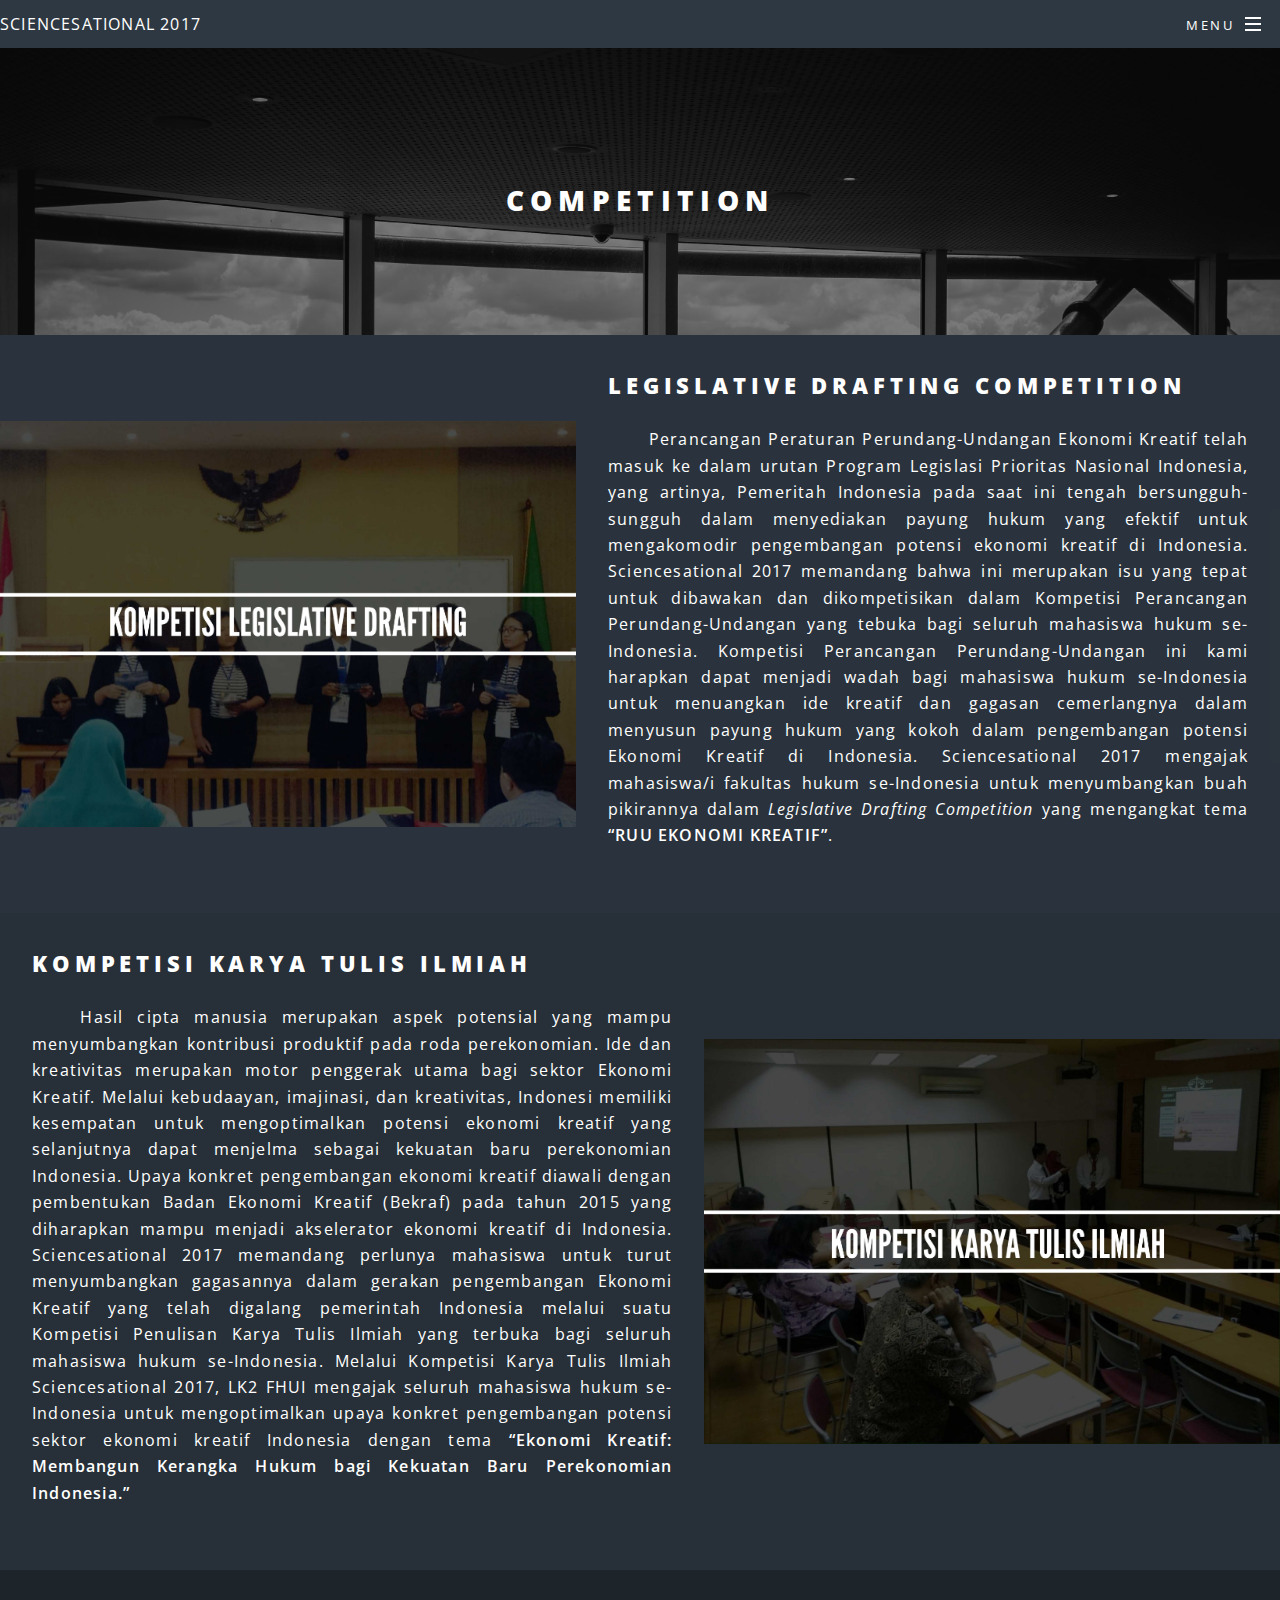
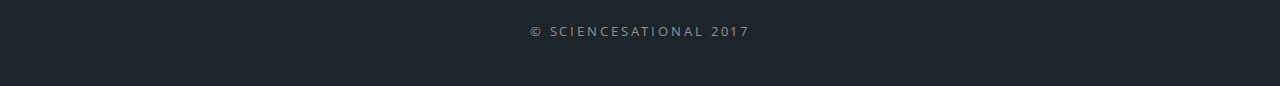
==== commit 8788892b: "rev" ====
--- a/kompetisi-1.html
+++ b/kompetisi-1.html
@@ -46,7 +46,7 @@
 					</header>
 
 				<!-- Main -->
-					<article id="main">
+					<article id="mainKomp">
 						<header>
 								<h2 class="white">COMPETITION</h2>	
 						</header>
@@ -56,7 +56,7 @@
 				<!-- Two -->
 					<section id="two" class="wrapper alt style2">
 						<section class="spotlight">
-							<div class="image"><img src="images/legislative-drafting.jpg" alt="" class="img-thumbnail" /></div><div class="content">
+							<div class="image"><img src="images/baru/legislative-drafting.jpg" alt="" class="img-thumbnail" /></div><div class="content">
 								<h2 class="white">LEGISLATIVE DRAFTING COMPETITION</h2>
 								<p class="white" align="justify">
 									&emsp;&emsp; Perancangan Peraturan Perundang-Undangan Ekonomi Kreatif telah masuk ke dalam urutan Program Legislasi Prioritas Nasional Indonesia, yang artinya, Pemeritah Indonesia pada saat ini tengah bersungguh-sungguh dalam menyediakan payung hukum yang efektif untuk mengakomodir pengembangan potensi ekonomi kreatif di Indonesia. Sciencesational 2017 memandang bahwa ini merupakan isu yang tepat untuk dibawakan dan dikompetisikan dalam Kompetisi Perancangan Perundang-Undangan yang tebuka bagi seluruh mahasiswa hukum se-Indonesia. Kompetisi Perancangan Perundang-Undangan ini kami harapkan dapat menjadi wadah bagi mahasiswa hukum se-Indonesia untuk menuangkan ide kreatif dan gagasan cemerlangnya dalam menyusun payung hukum yang kokoh dalam pengembangan potensi Ekonomi Kreatif di Indonesia. Sciencesational 2017 mengajak mahasiswa/i fakultas hukum se-Indonesia untuk menyumbangkan buah pikirannya dalam <i>Legislative Drafting Competition</i> yang mengangkat tema <strong>“RUU EKONOMI KREATIF”</strong>.
@@ -64,7 +64,7 @@
 							</div>
 						</section>
 						<section class="spotlight">
-							<div class="image"><img src="images/legislative-drafting.jpg" alt="" class="img-thumbnail" /></div><div class="content">
+							<div class="image"><img src="images/baru/karya-tulis-ilmiah.jpg" alt="" class="img-thumbnail" /></div><div class="content">
 								<h2 class="white">KOMPETISI KARYA TULIS ILMIAH</h2>
 								<p class="white" align="justify">
 									&emsp;&emsp; Hasil cipta manusia merupakan aspek potensial yang mampu menyumbangkan kontribusi produktif pada roda perekonomian. Ide dan kreativitas merupakan motor penggerak utama bagi sektor Ekonomi Kreatif. Melalui kebudaayan, imajinasi, dan kreativitas, Indonesi memiliki kesempatan untuk mengoptimalkan potensi ekonomi kreatif yang selanjutnya dapat menjelma sebagai kekuatan baru perekonomian Indonesia. Upaya konkret pengembangan ekonomi kreatif diawali dengan pembentukan Badan Ekonomi Kreatif (Bekraf) pada tahun 2015 yang diharapkan mampu menjadi akselerator ekonomi kreatif di Indonesia. Sciencesational 2017 memandang perlunya mahasiswa untuk turut menyumbangkan gagasannya dalam gerakan pengembangan Ekonomi Kreatif yang telah digalang pemerintah Indonesia melalui suatu Kompetisi Penulisan Karya Tulis Ilmiah yang terbuka bagi seluruh mahasiswa hukum se-Indonesia. Melalui Kompetisi Karya Tulis Ilmiah Sciencesational 2017, LK2 FHUI mengajak seluruh mahasiswa hukum se-Indonesia untuk mengoptimalkan upaya konkret pengembangan potensi sektor ekonomi kreatif Indonesia dengan tema <strong>“Ekonomi Kreatif: Membangun Kerangka Hukum bagi Kekuatan Baru Perekonomian Indonesia.”</strong>
--- a/assets/css/main.css
+++ b/assets/css/main.css
@@ -3629,10 +3629,10 @@
 
 	#main > header {
 		padding: 12em 0 10em 0 ;
-		background-image: -moz-linear-gradient(top, rgba(0,0,0,0.5), rgba(0,0,0,0.5)), url("../../images/banner.jpg");
-		background-image: -webkit-linear-gradient(top, rgba(0,0,0,0.5), rgba(0,0,0,0.5)), url("../../images/banner.jpg");
-		background-image: -ms-linear-gradient(top, rgba(0,0,0,0.5), rgba(0,0,0,0.5)), url("../../images/banner.jpg");
-		background-image: linear-gradient(top, rgba(0,0,0,0.5), rgba(0,0,0,0.5)), url("../../images/banner.jpg");
+		background-image: -moz-linear-gradient(top, rgba(0,0,0,0.5), rgba(0,0,0,0.5)), url("../../images/baru/header-home.jpg");
+		background-image: -webkit-linear-gradient(top, rgba(0,0,0,0.5), rgba(0,0,0,0.5)), url("../../images/baru/header-home.jpg");
+		background-image: -ms-linear-gradient(top, rgba(0,0,0,0.5), rgba(0,0,0,0.5)), url("../../images/baru/header-home.jpg");
+		background-image: linear-gradient(top, rgba(0,0,0,0.5), rgba(0,0,0,0.5)), url("../../images/baru/header-home.jpg");
 		background-attachment: fixed;
 		background-position: center center;
 		background-repeat: no-repeat;
